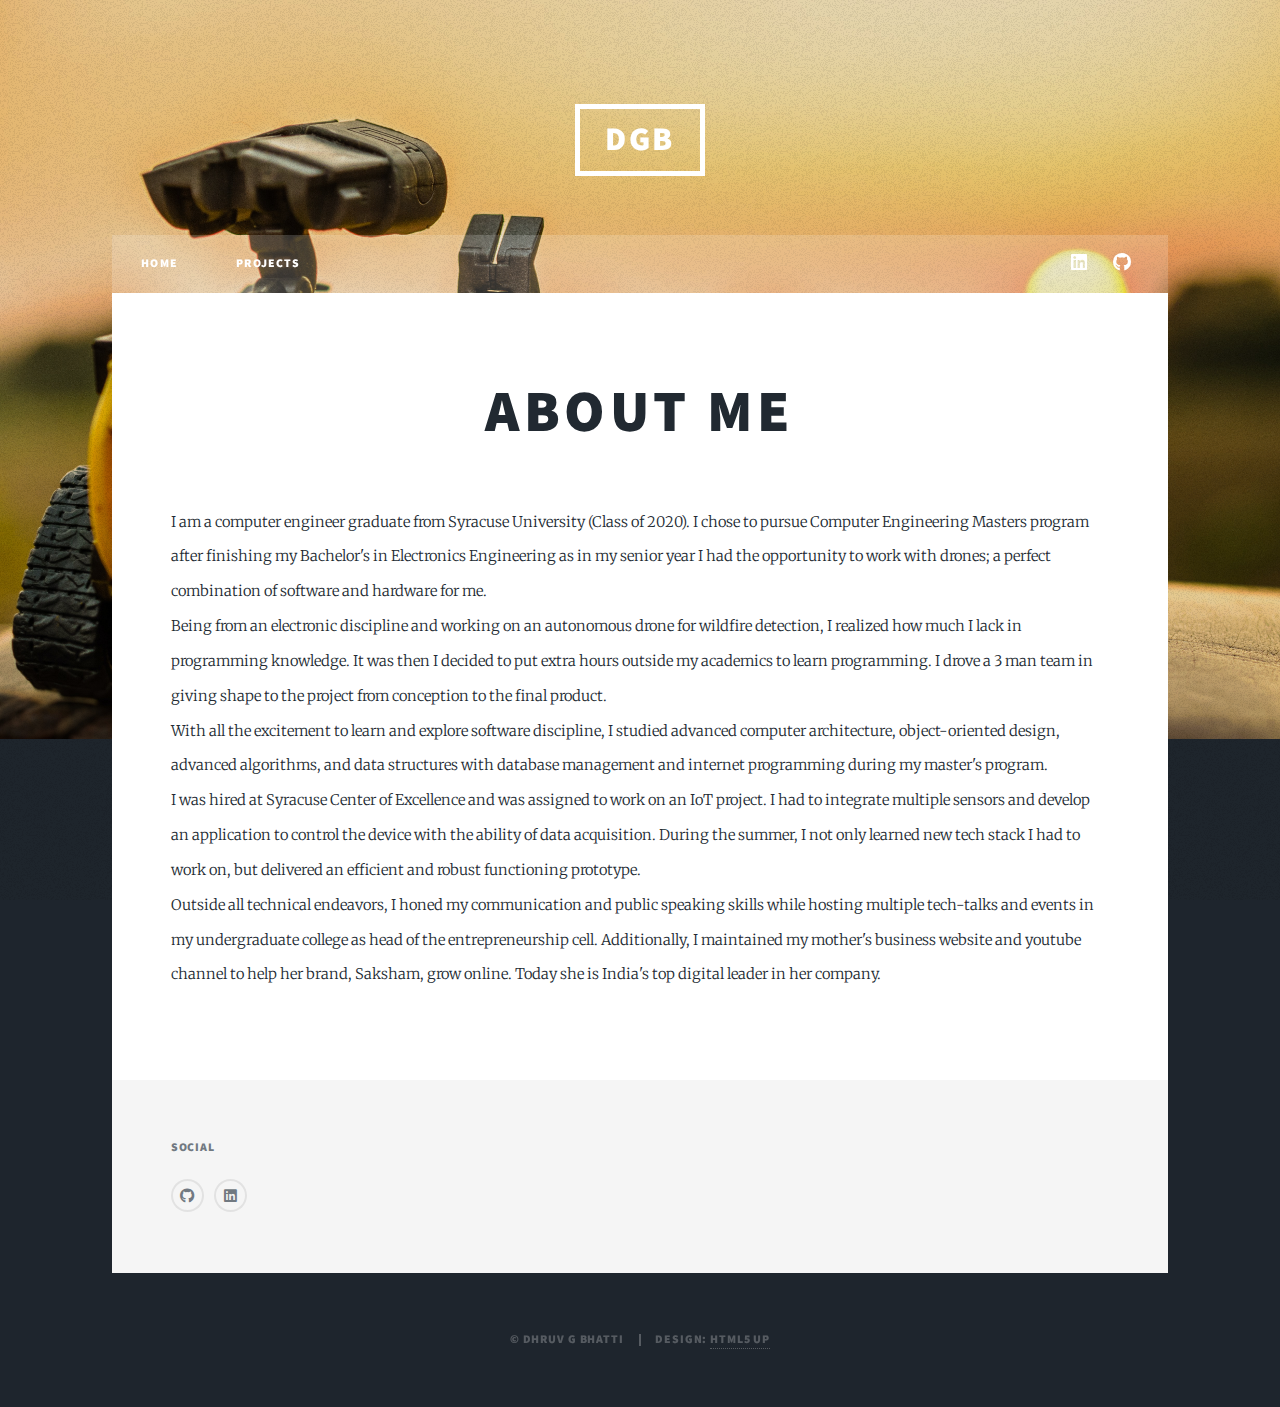
==== about_me.html @ 50d72f21 "about_me" ====
<!DOCTYPE HTML>
<!--
	Massively by HTML5 UP
	html5up.net | @ajlkn
    Free for personal and commercial use under the CCA 3.0 license (html5up.net/license)
    
    Thank you html5up.net | @ajlkn
    This has been modified for personal use by Dhruv G Bhatti

-->
<html>
	<head>
		<title>about me</title>
		<meta charset="utf-8" />
		<meta name="viewport" content="width=device-width, initial-scale=1, user-scalable=no" />
		<link rel="stylesheet" href="/assets/css/main.css" />
		<noscript><link rel="stylesheet" href="/assets/css/noscript.css" /></noscript>
	</head>
	<body class="is-preload">

		<!-- Wrapper -->
			<div id="wrapper">

				<!-- Header -->
					<header id="header">
						<a href="/index.html" class="logo">DGB</a>
					</header>

				<!-- Nav -->
					<nav id="nav">
						<ul class="links">
                            <li><a href="/index.html"> Home </a></li>
                            <li><a href="/projects.html"> Projects </a></li>
                        </ul>
						<ul class="icons">
                            <!-- 
							<li><a href="#" class="icon brands fa-twitter"><span class="label">Twitter</span></a></li>
							<li><a href="#" class="icon brands fa-facebook-f"><span class="label">Facebook</span></a></li>
                            <li><a href="#" class="icon brands fa-instagram"><span class="label">Instagram</span></a></li>
                            -->
                            <li><a href="https://www.linkedin.com/in/dhruvbhatti" class="icon brands fa-linkedin"><span class="label">Linkedin</span></a></li>
							<li><a href="https://github.com/bhatttidhruv" class="icon brands fa-github"><span class="label">GitHub</span></a></li>
						</ul>
					</nav>

				<!-- Main -->
					<div id="main">

						<!-- Post -->
							<section class="post">
								<header class="major">
									
									<h1>About Me</h1>
                
								</header>
								
								<p>I am a computer engineer graduate from Syracuse University (Class of 2020). I chose to pursue 
                                    Computer Engineering Masters program after finishing my Bachelor's in Electronics Engineering 
                                    as in my senior year I had the opportunity to work with drones; a perfect combination of software 
                                    and hardware for me.
                                    <br/>
                                    Being from an electronic discipline and working on an autonomous drone for wildfire detection, 
                                    I realized how much I lack in programming knowledge. It was then I decided to put extra hours 
                                    outside my academics to learn programming. I drove a 3 man team in giving shape to the project 
                                    from conception to the final product.
                                    <br/>
                                    With all the excitement to learn and explore software discipline, I studied advanced computer 
                                    architecture, object-oriented design, advanced algorithms, and data structures with database 
                                    management and internet programming during my master's program. 
                                    <br/>
                                    I was hired at Syracuse Center of Excellence and was assigned to work on an IoT project. I 
                                    had to integrate multiple sensors and develop an application to control the device with the 
                                    ability of data acquisition. During the summer, I not only learned new tech stack I had to work
                                     on, but delivered an efficient and robust functioning prototype.
                                    <br/>
                                    Outside all technical endeavors, I honed my communication and public speaking skills while hosting 
                                    multiple tech-talks and events in my undergraduate college as head of the entrepreneurship cell. 
                                    Additionally, I maintained my mother's business website and youtube channel to help her brand, 
                                    Saksham, grow online. Today she is India's top digital leader in her company.
									<!--
									<br/>
									
                                    <br/>
                                    Github link ==> <a href="https://github.com/bhatttidhruv/Source_Code_Publisher">
										<span>  Source Code Publisher</span></a>
									-->
								</p>
								<!--TO DO Collapable stages -->
							</section>
					</div>
            
                <footer id="footer">
                <section>
                    <h3>Social</h3>
                    <ul class="icons alt">
                        <li><a href="https://github.com/bhatttidhruv" class="icon brands alt fa-github"><span class="label">GitHub</span></a></li>
                        <li><a href="https://www.linkedin.com/in/dhruvbhatti" class="icon brands fa-linkedin"><span class="label">Linkedin</span></a></li>
                    </ul>
                </section>
            </footer>

				<!-- Copyright -->
					<div id="copyright">
                        <ul><li>&copy; Dhruv G Bhatti</li><li>Design: <a href="https://html5up.net">HTML5 UP</a></li></ul>
                        
					</div>

			</div>

		<!-- Scripts -->
			<script src="assets/js/jquery.min.js"></script>
			<script src="assets/js/jquery.scrollex.min.js"></script>
			<script src="assets/js/jquery.scrolly.min.js"></script>
			<script src="assets/js/browser.min.js"></script>
			<script src="assets/js/breakpoints.min.js"></script>
			<script src="assets/js/util.js"></script>
			<script src="assets/js/main.js"></script>

	</body>
</html>
---- assets/css/main.css ----
@import url(fontawesome-all.min.css);
@import url("https://fonts.googleapis.com/css?family=Merriweather:300,700,300italic,700italic|Source+Sans+Pro:900");

/*
	Massively by HTML5 UP
	html5up.net | @ajlkn
	Free for personal and commercial use under the CCA 3.0 license (html5up.net/license)
*/

html, body, div, span, applet, object,
iframe, h1, h2, h3, h4, h5, h6, p, blockquote,
pre, a, abbr, acronym, address, big, cite,
code, del, dfn, em, img, ins, kbd, q, s, samp,
small, strike, strong, sub, sup, tt, var, b,
u, i, center, dl, dt, dd, ol, ul, li, fieldset,
form, label, legend, table, caption, tbody,
tfoot, thead, tr, th, td, article, aside,
canvas, details, embed, figure, figcaption,
footer, header, hgroup, menu, nav, output, ruby,
section, summary, time, mark, audio, video {
	margin: 0;
	padding: 0;
	border: 0;
	font-size: 100%;
	font: inherit;
	vertical-align: baseline;}

article, aside, details, figcaption, figure,
footer, header, hgroup, menu, nav, section {
	display: block;}

body {
	line-height: 1;
}

ol, ul {
	list-style: none;
}

blockquote, q {
	quotes: none;
}

	blockquote:before, blockquote:after, q:before, q:after {
		content: '';
		content: none;
	}

table {
	border-collapse: collapse;
	border-spacing: 0;
}

body {
	-webkit-text-size-adjust: none;
}

mark {
	background-color: transparent;
	color: inherit;
}

input::-moz-focus-inner {
	border: 0;
	padding: 0;
}

input, select, textarea {
	-moz-appearance: none;
	-webkit-appearance: none;
	-ms-appearance: none;
	appearance: none;
}

/* Basic */

	@-ms-viewport {
		width: device-width;
	}

	body {
		-ms-overflow-style: scrollbar;
	}

	@media screen and (max-width: 480px) {

		html, body {
			min-width: 320px;
		}

	}

	html {
		box-sizing: border-box;
	}

	*, *:before, *:after {
		box-sizing: inherit;
	}

	body {
		background-color: #1e252d;
	}

		body.is-preload *, body.is-preload *:before, body.is-preload *:after {
			-moz-animation: none !important;
			-webkit-animation: none !important;
			-ms-animation: none !important;
			animation: none !important;
			-moz-transition: none !important;
			-webkit-transition: none !important;
			-ms-transition: none !important;
			transition: none !important;
		}

/* Type */

	html {
		font-size: 16pt;
	}

		@media screen and (max-width: 1680px) {

			html {
				font-size: 12pt;
			}

		}

		@media screen and (max-width: 1280px) {

			html {
				font-size: 11pt;
			}

		}

		@media screen and (max-width: 360px) {

			html {
				font-size: 10pt;
			}

		}

	body {
		color: #212931;
	}

	body, input, select, textarea {
		font-family: "Merriweather", Georgia, serif;
		font-weight: 300;
		font-size: 1rem;
		line-height: 2.375;
	}

	a {
		-moz-transition: color 0.2s ease-in-out, background-color 0.2s ease-in-out, border-color 0.2s ease-in-out, box-shadow 0.2s ease-in-out;
		-webkit-transition: color 0.2s ease-in-out, background-color 0.2s ease-in-out, border-color 0.2s ease-in-out, box-shadow 0.2s ease-in-out;
		-ms-transition: color 0.2s ease-in-out, background-color 0.2s ease-in-out, border-color 0.2s ease-in-out, box-shadow 0.2s ease-in-out;
		transition: color 0.2s ease-in-out, background-color 0.2s ease-in-out, border-color 0.2s ease-in-out, box-shadow 0.2s ease-in-out;
		border-bottom: dotted 1px;
		text-decoration: none;
	}

		a:hover {
			border-bottom-color: transparent;
		}

	strong, b {
		font-weight: 600;
	}

	em, i {
		font-style: italic;
	}

	p {
		text-align: left;
		margin: 0 0 2rem 0;
	}

	h1, h2, h3, h4, h5, h6 {
		font-family: "Source Sans Pro", Helvetica, sans-serif;
		font-weight: 900;
		line-height: 1.5;
		letter-spacing: 0.075em;
		text-transform: uppercase;
		margin: 0 0 1rem 0;
	}

		h1 a, h2 a, h3 a, h4 a, h5 a, h6 a {
			border-bottom: 0;
			color: inherit;
			text-decoration: none;
		}

	h1 {
		font-size: 4rem;
		line-height: 1.1;
		margin: 0 0 2rem 0;
	}

	h2 {
		font-size: 1.75rem;
		line-height: 1.3;
		margin: 0 0 1.5rem 0;
	}

	h3 {
		font-size: 1.25rem;
		margin: 0 0 1.5rem 0;
	}

	h4 {
		font-size: 1rem;
	}

	h5 {
		font-size: 0.9rem;
	}

	h6 {
		font-size: 0.8rem;
	}

	sub {
		font-size: 0.8rem;
		position: relative;
		top: 0.5rem;
	}

	sup {
		font-size: 0.8rem;
		position: relative;
		top: -0.5rem;
	}

	blockquote {
		border-left: solid 4px;
		font-style: italic;
		margin: 0 0 2rem 0;
		padding: 0.5rem 0 0.5rem 2rem;
	}

	code {
		border: solid 2px;
		font-family: "Courier New", monospace;
		font-size: 0.9rem;
		margin: 0 0.25rem;
		padding: 0.25rem 0.65rem;
	}

	pre {
		-webkit-overflow-scrolling: touch;
		font-family: "Courier New", monospace;
		font-size: 0.9rem;
		margin: 0 0 2rem 0;
	}

		pre code {
			display: block;
			line-height: 1.75;
			padding: 1rem 1.5rem;
			overflow-x: auto;
		}

	hr {
		border: 0;
		border-bottom: solid 2px;
		margin: 3rem 0;
	}

		hr.major {
			margin: 5rem 0;
		}

	.align-left {
		text-align: left;
	}

	.align-center {
		text-align: center;
	}

	.align-right {
		text-align: right;
	}

	input, select, textarea {
		color: #212931;
	}

	a {
		color: #212931;
		border-bottom-color: rgba(33, 41, 49, 0.5);
	}

		a:hover {
			border-bottom-color: transparent;
			color: #18bfef !important;
		}

	strong, b {
		color: #212931;
	}

	h1, h2, h3, h4, h5, h6 {
		color: #212931;
	}

	blockquote {
		border-left-color: #eeeeee;
	}

	code {
		background: rgba(220, 220, 220, 0.25);
		border-color: #eeeeee;
	}

	hr {
		border-bottom-color: #eeeeee;
	}

/* collapsible */

/* Style the button that is used to open and close the collapsible content */
.dgb_collapsible {
	background-color: #eee;
	color: #444;
	cursor: pointer;
	padding: 2px;
	margin-left: 0px;
	width: 100%;
	border: none;
	text-align: center;
	outline: none;
	font-size: 15px;
  }
  
  /* Add a background color to the button if it is clicked on (add the .active class with JS), and when you move the mouse over it (hover) */
  .active, .dgb_collapsible:hover {
	background-color: #ccc;
  }
  
  /* Style the collapsible content. Note: hidden by default */
  .dgb_content {
	padding: 0 18px;
	display: none;
	overflow: hidden;
	background-color: #f1f1f1;
  }

/* Row */

	.row {
		display: flex;
		flex-wrap: wrap;
		box-sizing: border-box;
		align-items: stretch;
	}

		.row > * {
			box-sizing: border-box;
		}

		.row.gtr-uniform > * > :last-child {
			margin-bottom: 0;
		}

		.row.aln-left {
			justify-content: flex-start;
		}

		.row.aln-center {
			justify-content: center;
		}

		.row.aln-right {
			justify-content: flex-end;
		}

		.row.aln-top {
			align-items: flex-start;
		}

		.row.aln-middle {
			align-items: center;
		}

		.row.aln-bottom {
			align-items: flex-end;
		}

		.row > .imp {
			order: -1;
		}

		.row > .col-1 {
			width: 8.33333%;
		}

		.row > .off-1 {
			margin-left: 8.33333%;
		}

		.row > .col-2 {
			width: 16.66667%;
		}

		.row > .off-2 {
			margin-left: 16.66667%;
		}

		.row > .col-3 {
			width: 25%;
		}

		.row > .off-3 {
			margin-left: 25%;
		}
		.row > .col-3_5 {
			width: 30%;
		}

		.row > .col-4 {
			width: 33.33333%;
		}

		.row > .off-4 {
			margin-left: 33.33333%;
		}

		.row > .col-5 {
			width: 41.66667%;
		}

		.row > .off-5 {
			margin-left: 41.66667%;
		}

		.row > .col-6 {
			width: 50%;
		}

		.row > .off-6 {
			margin-left: 50%;
		}

		.row > .col-7 {
			width: 58.33333%;
		}

		.row > .off-7 {
			margin-left: 58.33333%;
		}

		.row > .col-8 {
			width: 66.66667%;
		}

		.row > .off-8 {
			margin-left: 66.66667%;
		}

		.row > .col-9 {
			width: 75%;
		}

		.row > .off-9 {
			margin-left: 75%;
		}

		.row > .col-10 {
			width: 83.33333%;
		}

		.row > .off-10 {
			margin-left: 83.33333%;
		}

		.row > .col-11 {
			width: 91.66667%;
		}

		.row > .off-11 {
			margin-left: 91.66667%;
		}

		.row > .col-12 {
			width: 100%;
		}

		.row > .off-12 {
			margin-left: 100%;
		}

		.row.gtr-0 {
			margin-top: 0;
			margin-left: 0rem;
		}

			.row.gtr-0 > * {
				padding: 0 0 0 0rem;
			}

			.row.gtr-0.gtr-uniform {
				margin-top: 0rem;
			}

				.row.gtr-0.gtr-uniform > * {
					padding-top: 0rem;
				}

		.row.gtr-25 {
			margin-top: 0;
			margin-left: -0.375rem;
		}

			.row.gtr-25 > * {
				padding: 0 0 0 0.375rem;
			}

			.row.gtr-25.gtr-uniform {
				margin-top: -0.375rem;
			}

				.row.gtr-25.gtr-uniform > * {
					padding-top: 0.375rem;
				}

		.row.gtr-50 {
			margin-top: 0;
			margin-left: -0.75rem;
		}

			.row.gtr-50 > * {
				padding: 0 0 0 0.75rem;
			}

			.row.gtr-50.gtr-uniform {
				margin-top: -0.75rem;
			}

				.row.gtr-50.gtr-uniform > * {
					padding-top: 0.75rem;
				}

		.row {
			margin-top: 0;
			margin-left: -1.5rem;
		}

			.row > * {
				padding: 0 0 0 1.5rem;
			}

			.row.gtr-uniform {
				margin-top: -1.5rem;
			}

				.row.gtr-uniform > * {
					padding-top: 1.5rem;
				}

		.row.gtr-150 {
			margin-top: 0;
			margin-left: -2.25rem;
		}

			.row.gtr-150 > * {
				padding: 0 0 0 2.25rem;
			}

			.row.gtr-150.gtr-uniform {
				margin-top: -2.25rem;
			}

				.row.gtr-150.gtr-uniform > * {
					padding-top: 2.25rem;
				}

		.row.gtr-200 {
			margin-top: 0;
			margin-left: -3rem;
		}

			.row.gtr-200 > * {
				padding: 0 0 0 3rem;
			}

			.row.gtr-200.gtr-uniform {
				margin-top: -3rem;
			}

				.row.gtr-200.gtr-uniform > * {
					padding-top: 3rem;
				}

		@media screen and (max-width: 1680px) {

			.row {
				display: flex;
				flex-wrap: wrap;
				box-sizing: border-box;
				align-items: stretch;
			}

				.row > * {
					box-sizing: border-box;
				}

				.row.gtr-uniform > * > :last-child {
					margin-bottom: 0;
				}

				.row.aln-left {
					justify-content: flex-start;
				}

				.row.aln-center {
					justify-content: center;
				}

				.row.aln-right {
					justify-content: flex-end;
				}

				.row.aln-top {
					align-items: flex-start;
				}

				.row.aln-middle {
					align-items: center;
				}

				.row.aln-bottom {
					align-items: flex-end;
				}

				.row > .imp-xlarge {
					order: -1;
				}

				.row > .col-1-xlarge {
					width: 8.33333%;
				}

				.row > .off-1-xlarge {
					margin-left: 8.33333%;
				}

				.row > .col-2-xlarge {
					width: 16.66667%;
				}

				.row > .off-2-xlarge {
					margin-left: 16.66667%;
				}

				.row > .col-3-xlarge {
					width: 25%;
				}

				.row > .off-3-xlarge {
					margin-left: 25%;
				}

				.row > .col-4-xlarge {
					width: 33.33333%;
				}

				.row > .off-4-xlarge {
					margin-left: 33.33333%;
				}

				.row > .col-5-xlarge {
					width: 41.66667%;
				}

				.row > .off-5-xlarge {
					margin-left: 41.66667%;
				}

				.row > .col-6-xlarge {
					width: 50%;
				}

				.row > .off-6-xlarge {
					margin-left: 50%;
				}

				.row > .col-7-xlarge {
					width: 58.33333%;
				}

				.row > .off-7-xlarge {
					margin-left: 58.33333%;
				}

				.row > .col-8-xlarge {
					width: 66.66667%;
				}

				.row > .off-8-xlarge {
					margin-left: 66.66667%;
				}

				.row > .col-9-xlarge {
					width: 75%;
				}

				.row > .off-9-xlarge {
					margin-left: 75%;
				}

				.row > .col-10-xlarge {
					width: 83.33333%;
				}

				.row > .off-10-xlarge {
					margin-left: 83.33333%;
				}

				.row > .col-11-xlarge {
					width: 91.66667%;
				}

				.row > .off-11-xlarge {
					margin-left: 91.66667%;
				}

				.row > .col-12-xlarge {
					width: 100%;
				}

				.row > .off-12-xlarge {
					margin-left: 100%;
				}

				.row.gtr-0 {
					margin-top: 0;
					margin-left: 0rem;
				}

					.row.gtr-0 > * {
						padding: 0 0 0 0rem;
					}

					.row.gtr-0.gtr-uniform {
						margin-top: 0rem;
					}

						.row.gtr-0.gtr-uniform > * {
							padding-top: 0rem;
						}

				.row.gtr-25 {
					margin-top: 0;
					margin-left: -0.375rem;
				}

					.row.gtr-25 > * {
						padding: 0 0 0 0.375rem;
					}

					.row.gtr-25.gtr-uniform {
						margin-top: -0.375rem;
					}

						.row.gtr-25.gtr-uniform > * {
							padding-top: 0.375rem;
						}

				.row.gtr-50 {
					margin-top: 0;
					margin-left: -0.75rem;
				}

					.row.gtr-50 > * {
						padding: 0 0 0 0.75rem;
					}

					.row.gtr-50.gtr-uniform {
						margin-top: -0.75rem;
					}

						.row.gtr-50.gtr-uniform > * {
							padding-top: 0.75rem;
						}

				.row {
					margin-top: 0;
					margin-left: -1.5rem;
				}

					.row > * {
						padding: 0 0 0 1.5rem;
					}

					.row.gtr-uniform {
						margin-top: -1.5rem;
					}

						.row.gtr-uniform > * {
							padding-top: 1.5rem;
						}

				.row.gtr-150 {
					margin-top: 0;
					margin-left: -2.25rem;
				}

					.row.gtr-150 > * {
						padding: 0 0 0 2.25rem;
					}

					.row.gtr-150.gtr-uniform {
						margin-top: -2.25rem;
					}

						.row.gtr-150.gtr-uniform > * {
							padding-top: 2.25rem;
						}

				.row.gtr-200 {
					margin-top: 0;
					margin-left: -3rem;
				}

					.row.gtr-200 > * {
						padding: 0 0 0 3rem;
					}

					.row.gtr-200.gtr-uniform {
						margin-top: -3rem;
					}

						.row.gtr-200.gtr-uniform > * {
							padding-top: 3rem;
						}

		}

		@media screen and (max-width: 1280px) {

			.row {
				display: flex;
				flex-wrap: wrap;
				box-sizing: border-box;
				align-items: stretch;
			}

				.row > * {
					box-sizing: border-box;
				}

				.row.gtr-uniform > * > :last-child {
					margin-bottom: 0;
				}

				.row.aln-left {
					justify-content: flex-start;
				}

				.row.aln-center {
					justify-content: center;
				}

				.row.aln-right {
					justify-content: flex-end;
				}

				.row.aln-top {
					align-items: flex-start;
				}

				.row.aln-middle {
					align-items: center;
				}

				.row.aln-bottom {
					align-items: flex-end;
				}

				.row > .imp-large {
					order: -1;
				}

				.row > .col-1-large {
					width: 8.33333%;
				}

				.row > .off-1-large {
					margin-left: 8.33333%;
				}

				.row > .col-2-large {
					width: 16.66667%;
				}

				.row > .off-2-large {
					margin-left: 16.66667%;
				}

				.row > .col-3-large {
					width: 25%;
				}

				.row > .off-3-large {
					margin-left: 25%;
				}

				.row > .col-4-large {
					width: 33.33333%;
				}

				.row > .off-4-large {
					margin-left: 33.33333%;
				}

				.row > .col-5-large {
					width: 41.66667%;
				}

				.row > .off-5-large {
					margin-left: 41.66667%;
				}

				.row > .col-6-large {
					width: 50%;
				}

				.row > .off-6-large {
					margin-left: 50%;
				}

				.row > .col-7-large {
					width: 58.33333%;
				}

				.row > .off-7-large {
					margin-left: 58.33333%;
				}

				.row > .col-8-large {
					width: 66.66667%;
				}

				.row > .off-8-large {
					margin-left: 66.66667%;
				}

				.row > .col-9-large {
					width: 75%;
				}

				.row > .off-9-large {
					margin-left: 75%;
				}

				.row > .col-10-large {
					width: 83.33333%;
				}

				.row > .off-10-large {
					margin-left: 83.33333%;
				}

				.row > .col-11-large {
					width: 91.66667%;
				}

				.row > .off-11-large {
					margin-left: 91.66667%;
				}

				.row > .col-12-large {
					width: 100%;
				}

				.row > .off-12-large {
					margin-left: 100%;
				}

				.row.gtr-0 {
					margin-top: 0;
					margin-left: 0rem;
				}

					.row.gtr-0 > * {
						padding: 0 0 0 0rem;
					}

					.row.gtr-0.gtr-uniform {
						margin-top: 0rem;
					}

						.row.gtr-0.gtr-uniform > * {
							padding-top: 0rem;
						}

				.row.gtr-25 {
					margin-top: 0;
					margin-left: -0.375rem;
				}

					.row.gtr-25 > * {
						padding: 0 0 0 0.375rem;
					}

					.row.gtr-25.gtr-uniform {
						margin-top: -0.375rem;
					}

						.row.gtr-25.gtr-uniform > * {
							padding-top: 0.375rem;
						}

				.row.gtr-50 {
					margin-top: 0;
					margin-left: -0.75rem;
				}

					.row.gtr-50 > * {
						padding: 0 0 0 0.75rem;
					}

					.row.gtr-50.gtr-uniform {
						margin-top: -0.75rem;
					}

						.row.gtr-50.gtr-uniform > * {
							padding-top: 0.75rem;
						}

				.row {
					margin-top: 0;
					margin-left: -1.5rem;
				}

					.row > * {
						padding: 0 0 0 1.5rem;
					}

					.row.gtr-uniform {
						margin-top: -1.5rem;
					}

						.row.gtr-uniform > * {
							padding-top: 1.5rem;
						}

				.row.gtr-150 {
					margin-top: 0;
					margin-left: -2.25rem;
				}

					.row.gtr-150 > * {
						padding: 0 0 0 2.25rem;
					}

					.row.gtr-150.gtr-uniform {
						margin-top: -2.25rem;
					}

						.row.gtr-150.gtr-uniform > * {
							padding-top: 2.25rem;
						}

				.row.gtr-200 {
					margin-top: 0;
					margin-left: -3rem;
				}

					.row.gtr-200 > * {
						padding: 0 0 0 3rem;
					}

					.row.gtr-200.gtr-uniform {
						margin-top: -3rem;
					}

						.row.gtr-200.gtr-uniform > * {
							padding-top: 3rem;
						}

		}

		@media screen and (max-width: 980px) {

			.row {
				display: flex;
				flex-wrap: wrap;
				box-sizing: border-box;
				align-items: stretch;
			}

				.row > * {
					box-sizing: border-box;
				}

				.row.gtr-uniform > * > :last-child {
					margin-bottom: 0;
				}

				.row.aln-left {
					justify-content: flex-start;
				}

				.row.aln-center {
					justify-content: center;
				}

				.row.aln-right {
					justify-content: flex-end;
				}

				.row.aln-top {
					align-items: flex-start;
				}

				.row.aln-middle {
					align-items: center;
				}

				.row.aln-bottom {
					align-items: flex-end;
				}

				.row > .imp-medium {
					order: -1;
				}

				.row > .col-1-medium {
					width: 8.33333%;
				}

				.row > .off-1-medium {
					margin-left: 8.33333%;
				}

				.row > .col-2-medium {
					width: 16.66667%;
				}

				.row > .off-2-medium {
					margin-left: 16.66667%;
				}

				.row > .col-3-medium {
					width: 25%;
				}

				.row > .off-3-medium {
					margin-left: 25%;
				}

				.row > .col-4-medium {
					width: 33.33333%;
				}

				.row > .off-4-medium {
					margin-left: 33.33333%;
				}

				.row > .col-5-medium {
					width: 41.66667%;
				}

				.row > .off-5-medium {
					margin-left: 41.66667%;
				}

				.row > .col-6-medium {
					width: 50%;
				}

				.row > .off-6-medium {
					margin-left: 50%;
				}

				.row > .col-7-medium {
					width: 58.33333%;
				}

				.row > .off-7-medium {
					margin-left: 58.33333%;
				}

				.row > .col-8-medium {
					width: 66.66667%;
				}

				.row > .off-8-medium {
					margin-left: 66.66667%;
				}

				.row > .col-9-medium {
					width: 75%;
				}

				.row > .off-9-medium {
					margin-left: 75%;
				}

				.row > .col-10-medium {
					width: 83.33333%;
				}

				.row > .off-10-medium {
					margin-left: 83.33333%;
				}

				.row > .col-11-medium {
					width: 91.66667%;
				}

				.row > .off-11-medium {
					margin-left: 91.66667%;
				}

				.row > .col-12-medium {
					width: 100%;
				}

				.row > .off-12-medium {
					margin-left: 100%;
				}

				.row.gtr-0 {
					margin-top: 0;
					margin-left: 0rem;
				}

					.row.gtr-0 > * {
						padding: 0 0 0 0rem;
					}

					.row.gtr-0.gtr-uniform {
						margin-top: 0rem;
					}

						.row.gtr-0.gtr-uniform > * {
							padding-top: 0rem;
						}

				.row.gtr-25 {
					margin-top: 0;
					margin-left: -0.375rem;
				}

					.row.gtr-25 > * {
						padding: 0 0 0 0.375rem;
					}

					.row.gtr-25.gtr-uniform {
						margin-top: -0.375rem;
					}

						.row.gtr-25.gtr-uniform > * {
							padding-top: 0.375rem;
						}

				.row.gtr-50 {
					margin-top: 0;
					margin-left: -0.75rem;
				}

					.row.gtr-50 > * {
						padding: 0 0 0 0.75rem;
					}

					.row.gtr-50.gtr-uniform {
						margin-top: -0.75rem;
					}

						.row.gtr-50.gtr-uniform > * {
							padding-top: 0.75rem;
						}

				.row {
					margin-top: 0;
					margin-left: -1.5rem;
				}

					.row > * {
						padding: 0 0 0 1.5rem;
					}

					.row.gtr-uniform {
						margin-top: -1.5rem;
					}

						.row.gtr-uniform > * {
							padding-top: 1.5rem;
						}

				.row.gtr-150 {
					margin-top: 0;
					margin-left: -2.25rem;
				}

					.row.gtr-150 > * {
						padding: 0 0 0 2.25rem;
					}

					.row.gtr-150.gtr-uniform {
						margin-top: -2.25rem;
					}

						.row.gtr-150.gtr-uniform > * {
							padding-top: 2.25rem;
						}

				.row.gtr-200 {
					margin-top: 0;
					margin-left: -3rem;
				}

					.row.gtr-200 > * {
						padding: 0 0 0 3rem;
					}

					.row.gtr-200.gtr-uniform {
						margin-top: -3rem;
					}

						.row.gtr-200.gtr-uniform > * {
							padding-top: 3rem;
						}

		}

		@media screen and (max-width: 736px) {

			.row {
				display: flex;
				flex-wrap: wrap;
				box-sizing: border-box;
				align-items: stretch;
			}

				.row > * {
					box-sizing: border-box;
				}

				.row.gtr-uniform > * > :last-child {
					margin-bottom: 0;
				}

				.row.aln-left {
					justify-content: flex-start;
				}

				.row.aln-center {
					justify-content: center;
				}

				.row.aln-right {
					justify-content: flex-end;
				}

				.row.aln-top {
					align-items: flex-start;
				}

				.row.aln-middle {
					align-items: center;
				}

				.row.aln-bottom {
					align-items: flex-end;
				}

				.row > .imp-small {
					order: -1;
				}

				.row > .col-1-small {
					width: 8.33333%;
				}

				.row > .off-1-small {
					margin-left: 8.33333%;
				}

				.row > .col-2-small {
					width: 16.66667%;
				}

				.row > .off-2-small {
					margin-left: 16.66667%;
				}

				.row > .col-3-small {
					width: 25%;
				}

				.row > .off-3-small {
					margin-left: 25%;
				}

				.row > .col-4-small {
					width: 33.33333%;
				}

				.row > .off-4-small {
					margin-left: 33.33333%;
				}

				.row > .col-5-small {
					width: 41.66667%;
				}

				.row > .off-5-small {
					margin-left: 41.66667%;
				}

				.row > .col-6-small {
					width: 50%;
				}

				.row > .off-6-small {
					margin-left: 50%;
				}

				.row > .col-7-small {
					width: 58.33333%;
				}

				.row > .off-7-small {
					margin-left: 58.33333%;
				}

				.row > .col-8-small {
					width: 66.66667%;
				}

				.row > .off-8-small {
					margin-left: 66.66667%;
				}

				.row > .col-9-small {
					width: 75%;
				}

				.row > .off-9-small {
					margin-left: 75%;
				}

				.row > .col-10-small {
					width: 83.33333%;
				}

				.row > .off-10-small {
					margin-left: 83.33333%;
				}

				.row > .col-11-small {
					width: 91.66667%;
				}

				.row > .off-11-small {
					margin-left: 91.66667%;
				}

				.row > .col-12-small {
					width: 100%;
				}

				.row > .off-12-small {
					margin-left: 100%;
				}

				.row.gtr-0 {
					margin-top: 0;
					margin-left: 0rem;
				}

					.row.gtr-0 > * {
						padding: 0 0 0 0rem;
					}

					.row.gtr-0.gtr-uniform {
						margin-top: 0rem;
					}

						.row.gtr-0.gtr-uniform > * {
							padding-top: 0rem;
						}

				.row.gtr-25 {
					margin-top: 0;
					margin-left: -0.375rem;
				}

					.row.gtr-25 > * {
						padding: 0 0 0 0.375rem;
					}

					.row.gtr-25.gtr-uniform {
						margin-top: -0.375rem;
					}

						.row.gtr-25.gtr-uniform > * {
							padding-top: 0.375rem;
						}

				.row.gtr-50 {
					margin-top: 0;
					margin-left: -0.75rem;
				}

					.row.gtr-50 > * {
						padding: 0 0 0 0.75rem;
					}

					.row.gtr-50.gtr-uniform {
						margin-top: -0.75rem;
					}

						.row.gtr-50.gtr-uniform > * {
							padding-top: 0.75rem;
						}

				.row {
					margin-top: 0;
					margin-left: -1.5rem;
				}

					.row > * {
						padding: 0 0 0 1.5rem;
					}

					.row.gtr-uniform {
						margin-top: -1.5rem;
					}

						.row.gtr-uniform > * {
							padding-top: 1.5rem;
						}

				.row.gtr-150 {
					margin-top: 0;
					margin-left: -2.25rem;
				}

					.row.gtr-150 > * {
						padding: 0 0 0 2.25rem;
					}

					.row.gtr-150.gtr-uniform {
						margin-top: -2.25rem;
					}

						.row.gtr-150.gtr-uniform > * {
							padding-top: 2.25rem;
						}

				.row.gtr-200 {
					margin-top: 0;
					margin-left: -3rem;
				}

					.row.gtr-200 > * {
						padding: 0 0 0 3rem;
					}

					.row.gtr-200.gtr-uniform {
						margin-top: -3rem;
					}

						.row.gtr-200.gtr-uniform > * {
							padding-top: 3rem;
						}

		}

		@media screen and (max-width: 480px) {

			.row {
				display: flex;
				flex-wrap: wrap;
				box-sizing: border-box;
				align-items: stretch;
			}

				.row > * {
					box-sizing: border-box;
				}

				.row.gtr-uniform > * > :last-child {
					margin-bottom: 0;
				}

				.row.aln-left {
					justify-content: flex-start;
				}

				.row.aln-center {
					justify-content: center;
				}

				.row.aln-right {
					justify-content: flex-end;
				}

				.row.aln-top {
					align-items: flex-start;
				}

				.row.aln-middle {
					align-items: center;
				}

				.row.aln-bottom {
					align-items: flex-end;
				}

				.row > .imp-xsmall {
					order: -1;
				}

				.row > .col-1-xsmall {
					width: 8.33333%;
				}

				.row > .off-1-xsmall {
					margin-left: 8.33333%;
				}

				.row > .col-2-xsmall {
					width: 16.66667%;
				}

				.row > .off-2-xsmall {
					margin-left: 16.66667%;
				}

				.row > .col-3-xsmall {
					width: 25%;
				}

				.row > .off-3-xsmall {
					margin-left: 25%;
				}

				.row > .col-4-xsmall {
					width: 33.33333%;
				}

				.row > .off-4-xsmall {
					margin-left: 33.33333%;
				}

				.row > .col-5-xsmall {
					width: 41.66667%;
				}

				.row > .off-5-xsmall {
					margin-left: 41.66667%;
				}

				.row > .col-6-xsmall {
					width: 50%;
				}

				.row > .off-6-xsmall {
					margin-left: 50%;
				}

				.row > .col-7-xsmall {
					width: 58.33333%;
				}

				.row > .off-7-xsmall {
					margin-left: 58.33333%;
				}

				.row > .col-8-xsmall {
					width: 66.66667%;
				}

				.row > .off-8-xsmall {
					margin-left: 66.66667%;
				}

				.row > .col-9-xsmall {
					width: 75%;
				}

				.row > .off-9-xsmall {
					margin-left: 75%;
				}

				.row > .col-10-xsmall {
					width: 83.33333%;
				}

				.row > .off-10-xsmall {
					margin-left: 83.33333%;
				}

				.row > .col-11-xsmall {
					width: 91.66667%;
				}

				.row > .off-11-xsmall {
					margin-left: 91.66667%;
				}

				.row > .col-12-xsmall {
					width: 100%;
				}

				.row > .off-12-xsmall {
					margin-left: 100%;
				}

				.row.gtr-0 {
					margin-top: 0;
					margin-left: 0rem;
				}

					.row.gtr-0 > * {
						padding: 0 0 0 0rem;
					}

					.row.gtr-0.gtr-uniform {
						margin-top: 0rem;
					}

						.row.gtr-0.gtr-uniform > * {
							padding-top: 0rem;
						}

				.row.gtr-25 {
					margin-top: 0;
					margin-left: -0.375rem;
				}

					.row.gtr-25 > * {
						padding: 0 0 0 0.375rem;
					}

					.row.gtr-25.gtr-uniform {
						margin-top: -0.375rem;
					}

						.row.gtr-25.gtr-uniform > * {
							padding-top: 0.375rem;
						}

				.row.gtr-50 {
					margin-top: 0;
					margin-left: -0.75rem;
				}

					.row.gtr-50 > * {
						padding: 0 0 0 0.75rem;
					}

					.row.gtr-50.gtr-uniform {
						margin-top: -0.75rem;
					}

						.row.gtr-50.gtr-uniform > * {
							padding-top: 0.75rem;
						}

				.row {
					margin-top: 0;
					margin-left: -1.5rem;
				}

					.row > * {
						padding: 0 0 0 1.5rem;
					}

					.row.gtr-uniform {
						margin-top: -1.5rem;
					}

						.row.gtr-uniform > * {
							padding-top: 1.5rem;
						}

				.row.gtr-150 {
					margin-top: 0;
					margin-left: -2.25rem;
				}

					.row.gtr-150 > * {
						padding: 0 0 0 2.25rem;
					}

					.row.gtr-150.gtr-uniform {
						margin-top: -2.25rem;
					}

						.row.gtr-150.gtr-uniform > * {
							padding-top: 2.25rem;
						}

				.row.gtr-200 {
					margin-top: 0;
					margin-left: -3rem;
				}

					.row.gtr-200 > * {
						padding: 0 0 0 3rem;
					}

					.row.gtr-200.gtr-uniform {
						margin-top: -3rem;
					}

						.row.gtr-200.gtr-uniform > * {
							padding-top: 3rem;
						}

		}

		@media screen and (max-width: 360px) {

			.row {
				display: flex;
				flex-wrap: wrap;
				box-sizing: border-box;
				align-items: stretch;
			}

				.row > * {
					box-sizing: border-box;
				}

				.row.gtr-uniform > * > :last-child {
					margin-bottom: 0;
				}

				.row.aln-left {
					justify-content: flex-start;
				}

				.row.aln-center {
					justify-content: center;
				}

				.row.aln-right {
					justify-content: flex-end;
				}

				.row.aln-top {
					align-items: flex-start;
				}

				.row.aln-middle {
					align-items: center;
				}

				.row.aln-bottom {
					align-items: flex-end;
				}

				.row > .imp-xxsmall {
					order: -1;
				}

				.row > .col-1-xxsmall {
					width: 8.33333%;
				}

				.row > .off-1-xxsmall {
					margin-left: 8.33333%;
				}

				.row > .col-2-xxsmall {
					width: 16.66667%;
				}

				.row > .off-2-xxsmall {
					margin-left: 16.66667%;
				}

				.row > .col-3-xxsmall {
					width: 25%;
				}

				.row > .off-3-xxsmall {
					margin-left: 25%;
				}

				.row > .col-4-xxsmall {
					width: 33.33333%;
				}

				.row > .off-4-xxsmall {
					margin-left: 33.33333%;
				}

				.row > .col-5-xxsmall {
					width: 41.66667%;
				}

				.row > .off-5-xxsmall {
					margin-left: 41.66667%;
				}

				.row > .col-6-xxsmall {
					width: 50%;
				}

				.row > .off-6-xxsmall {
					margin-left: 50%;
				}

				.row > .col-7-xxsmall {
					width: 58.33333%;
				}

				.row > .off-7-xxsmall {
					margin-left: 58.33333%;
				}

				.row > .col-8-xxsmall {
					width: 66.66667%;
				}

				.row > .off-8-xxsmall {
					margin-left: 66.66667%;
				}

				.row > .col-9-xxsmall {
					width: 75%;
				}

				.row > .off-9-xxsmall {
					margin-left: 75%;
				}

				.row > .col-10-xxsmall {
					width: 83.33333%;
				}

				.row > .off-10-xxsmall {
					margin-left: 83.33333%;
				}

				.row > .col-11-xxsmall {
					width: 91.66667%;
				}

				.row > .off-11-xxsmall {
					margin-left: 91.66667%;
				}

				.row > .col-12-xxsmall {
					width: 100%;
				}

				.row > .off-12-xxsmall {
					margin-left: 100%;
				}

				.row.gtr-0 {
					margin-top: 0;
					margin-left: 0rem;
				}

					.row.gtr-0 > * {
						padding: 0 0 0 0rem;
					}

					.row.gtr-0.gtr-uniform {
						margin-top: 0rem;
					}

						.row.gtr-0.gtr-uniform > * {
							padding-top: 0rem;
						}

				.row.gtr-25 {
					margin-top: 0;
					margin-left: -0.375rem;
				}

					.row.gtr-25 > * {
						padding: 0 0 0 0.375rem;
					}

					.row.gtr-25.gtr-uniform {
						margin-top: -0.375rem;
					}

						.row.gtr-25.gtr-uniform > * {
							padding-top: 0.375rem;
						}

				.row.gtr-50 {
					margin-top: 0;
					margin-left: -0.75rem;
				}

					.row.gtr-50 > * {
						padding: 0 0 0 0.75rem;
					}

					.row.gtr-50.gtr-uniform {
						margin-top: -0.75rem;
					}

						.row.gtr-50.gtr-uniform > * {
							padding-top: 0.75rem;
						}

				.row {
					margin-top: 0;
					margin-left: -1.5rem;
				}

					.row > * {
						padding: 0 0 0 1.5rem;
					}

					.row.gtr-uniform {
						margin-top: -1.5rem;
					}

						.row.gtr-uniform > * {
							padding-top: 1.5rem;
						}

				.row.gtr-150 {
					margin-top: 0;
					margin-left: -2.25rem;
				}

					.row.gtr-150 > * {
						padding: 0 0 0 2.25rem;
					}

					.row.gtr-150.gtr-uniform {
						margin-top: -2.25rem;
					}

						.row.gtr-150.gtr-uniform > * {
							padding-top: 2.25rem;
						}

				.row.gtr-200 {
					margin-top: 0;
					margin-left: -3rem;
				}

					.row.gtr-200 > * {
						padding: 0 0 0 3rem;
					}

					.row.gtr-200.gtr-uniform {
						margin-top: -3rem;
					}

						.row.gtr-200.gtr-uniform > * {
							padding-top: 3rem;
						}

		}

/* Box */

	.box {
		border: solid 2px;
		margin-bottom: 2rem;
		padding: 1.5rem;
	}

		.box > :last-child,
		.box > :last-child > :last-child,
		.box > :last-child > :last-child > :last-child {
			margin-bottom: 0;
		}

		.box.alt {
			border: 0;
			border-radius: 0;
			padding: 0;
		}

	.box {
		border-color: #eeeeee;
	}

/* Button */

	input[type="submit"],
	input[type="reset"],
	input[type="button"],
	button,
	.button {
		-moz-appearance: none;
		-webkit-appearance: none;
		-ms-appearance: none;
		appearance: none;
		-moz-transition: background-color 0.2s ease-in-out, box-shadow 0.2s ease-in-out, color 0.2s ease-in-out;
		-webkit-transition: background-color 0.2s ease-in-out, box-shadow 0.2s ease-in-out, color 0.2s ease-in-out;
		-ms-transition: background-color 0.2s ease-in-out, box-shadow 0.2s ease-in-out, color 0.2s ease-in-out;
		transition: background-color 0.2s ease-in-out, box-shadow 0.2s ease-in-out, color 0.2s ease-in-out;
		border: 0;
		border-radius: 0;
		cursor: pointer;
		display: inline-block;
		font-family: "Source Sans Pro", Helvetica, sans-serif;
		font-size: 0.8rem;
		font-weight: 900;
		letter-spacing: 0.075em;
		height: 3rem;
		line-height: 3rem;
		padding: 0 2rem;
		text-align: center;
		text-decoration: none;
		text-transform: uppercase;
		white-space: nowrap;
	}

		input[type="submit"].icon:before,
		input[type="reset"].icon:before,
		input[type="button"].icon:before,
		button.icon:before,
		.button.icon:before {
			margin-right: 0.5rem;
		}

		input[type="submit"].icon.solo,
		input[type="reset"].icon.solo,
		input[type="button"].icon.solo,
		button.icon.solo,
		.button.icon.solo {
			position: relative;
			width: 4rem;
			height: 4rem;
			line-height: 4rem;
			border-radius: 4rem;
			text-indent: 4rem;
			overflow: hidden;
			padding: 0;
			white-space: nowrap;
		}

			input[type="submit"].icon.solo:before,
			input[type="reset"].icon.solo:before,
			input[type="button"].icon.solo:before,
			button.icon.solo:before,
			.button.icon.solo:before {
				position: absolute;
				display: block;
				top: 0;
				left: 0;
				width: inherit;
				height: inherit;
				line-height: inherit;
				font-size: 1.25rem;
				margin-right: 0;
				text-align: center;
				text-indent: 0;
			}

		input[type="submit"].fit,
		input[type="reset"].fit,
		input[type="button"].fit,
		button.fit,
		.button.fit {
			width: 100%;
		}

		input[type="submit"].small,
		input[type="reset"].small,
		input[type="button"].small,
		button.small,
		.button.small {
			font-size: 0.7rem;
			height: 2.5rem;
			line-height: 2.5rem;
			padding: 0 1.5rem;
		}

		input[type="submit"].large,
		input[type="reset"].large,
		input[type="button"].large,
		button.large,
		.button.large {
			font-size: 0.9rem;
			height: 3.5rem;
			line-height: 3.5rem;
			padding: 0 2.75rem;
		}

		@media screen and (max-width: 980px) {

			input[type="submit"],
			input[type="reset"],
			input[type="button"],
			button,
			.button {
				font-size: 0.9rem;
				height: 3.25rem;
				line-height: 3.25rem;
			}

				input[type="submit"].large,
				input[type="reset"].large,
				input[type="button"].large,
				button.large,
				.button.large {
					font-size: 1rem;
					height: 3.75rem;
					line-height: 3.75rem;
				}

		}

		input[type="submit"].disabled, input[type="submit"]:disabled,
		input[type="reset"].disabled,
		input[type="reset"]:disabled,
		input[type="button"].disabled,
		input[type="button"]:disabled,
		button.disabled,
		button:disabled,
		.button.disabled,
		.button:disabled {
			pointer-events: none;
			opacity: 0.25;
		}

	input[type="submit"],
	input[type="reset"],
	input[type="button"],
	button,
	.button {
		background-color: transparent;
		box-shadow: inset 0 0 0 2px #212931;
		color: #212931 !important;
	}

		input[type="submit"]:hover,
		input[type="reset"]:hover,
		input[type="button"]:hover,
		button:hover,
		.button:hover {
			box-shadow: inset 0 0 0 2px #18bfef;
			color: #18bfef !important;
		}

		input[type="submit"].primary,
		input[type="reset"].primary,
		input[type="button"].primary,
		button.primary,
		.button.primary {
			background-color: #212931;
			box-shadow: none;
			color: #ffffff !important;
		}

			input[type="submit"].primary:hover,
			input[type="reset"].primary:hover,
			input[type="button"].primary:hover,
			button.primary:hover,
			.button.primary:hover {
				background-color: #18bfef;
			}

/* Form */

	form {
		margin: 0 0 2rem 0;
	}

		form > :last-child {
			margin-bottom: 0;
		}

		form > .fields {
			display: -moz-flex;
			display: -webkit-flex;
			display: -ms-flex;
			display: flex;
			-moz-flex-wrap: wrap;
			-webkit-flex-wrap: wrap;
			-ms-flex-wrap: wrap;
			flex-wrap: wrap;
			width: calc(100% + 3rem);
			margin: -1.5rem 0 2rem -1.5rem;
		}

			form > .fields > .field {
				-moz-flex-grow: 0;
				-webkit-flex-grow: 0;
				-ms-flex-grow: 0;
				flex-grow: 0;
				-moz-flex-shrink: 0;
				-webkit-flex-shrink: 0;
				-ms-flex-shrink: 0;
				flex-shrink: 0;
				padding: 1.5rem 0 0 1.5rem;
				width: calc(100% - 1.5rem);
			}

				form > .fields > .field.half {
					width: calc(50% - 0.75rem);
				}

				form > .fields > .field.third {
					width: calc(100%/3 - 0.5rem);
				}

				form > .fields > .field.quarter {
					width: calc(25% - 0.375rem);
				}

		@media screen and (max-width: 480px) {

			form > .fields {
				width: calc(100% + 3rem);
				margin: -1.5rem 0 2rem -1.5rem;
			}

				form > .fields > .field {
					padding: 1.5rem 0 0 1.5rem;
					width: calc(100% - 1.5rem);
				}

					form > .fields > .field.half {
						width: calc(100% - 1.5rem);
					}

					form > .fields > .field.third {
						width: calc(100% - 1.5rem);
					}

					form > .fields > .field.quarter {
						width: calc(100% - 1.5rem);
					}

		}

	label {
		display: block;
		font-family: "Source Sans Pro", Helvetica, sans-serif;
		font-weight: 900;
		line-height: 1.5;
		letter-spacing: 0.075em;
		font-size: 0.8rem;
		text-transform: uppercase;
		margin: 0 0 0.75rem 0;
	}

		@media screen and (max-width: 980px) {

			label {
				font-size: 0.9rem;
			}

		}

	input[type="text"],
	input[type="password"],
	input[type="email"],
	select,
	textarea {
		-moz-appearance: none;
		-webkit-appearance: none;
		-ms-appearance: none;
		appearance: none;
		background: transparent;
		border-radius: 0;
		border: solid 2px;
		color: inherit;
		display: block;
		outline: 0;
		padding: 0 1rem;
		text-decoration: none;
		width: 100%;
	}

		input[type="text"]:invalid,
		input[type="password"]:invalid,
		input[type="email"]:invalid,
		select:invalid,
		textarea:invalid {
			box-shadow: none;
		}

	select {
		background-size: 1.25rem;
		background-repeat: no-repeat;
		background-position: calc(100% - 1rem) center;
		height: 3rem;
		padding-right: 3rem;
		text-overflow: ellipsis;
	}

		select:focus::-ms-value {
			background-color: transparent;
		}

		select::-ms-expand {
			display: none;
		}

	input[type="text"],
	input[type="password"],
	input[type="email"],
	select {
		height: 3rem;
	}

	textarea {
		padding: 0.75rem 1rem;
	}

	input[type="checkbox"],
	input[type="radio"] {
		-moz-appearance: none;
		-webkit-appearance: none;
		-ms-appearance: none;
		appearance: none;
		display: block;
		float: left;
		margin-right: -2rem;
		opacity: 0;
		width: 1rem;
		z-index: -1;
	}

		input[type="checkbox"] + label,
		input[type="radio"] + label {
			text-decoration: none;
			cursor: pointer;
			display: inline-block;
			font-size: 1rem;
			letter-spacing: 0;
			font-family: "Merriweather", Georgia, serif;
			text-transform: none;
			font-weight: 300;
			padding-left: 2.8rem;
			padding-right: 1rem;
			position: relative;
		}

			input[type="checkbox"] + label:before,
			input[type="radio"] + label:before {
				-moz-osx-font-smoothing: grayscale;
				-webkit-font-smoothing: antialiased;
				display: inline-block;
				font-style: normal;
				font-variant: normal;
				text-rendering: auto;
				line-height: 1;
				text-transform: none !important;
				font-family: 'Font Awesome 5 Free';
				font-weight: 900;
			}

			input[type="checkbox"] + label:before,
			input[type="radio"] + label:before {
				border-radius: 0;
				border: solid 2px;
				content: '';
				display: inline-block;
				font-size: 0.8rem;
				height: 1.8rem;
				left: 0;
				line-height: 1.65rem;
				position: absolute;
				text-align: center;
				top: -0.125rem;
				width: 1.8rem;
			}

		input[type="checkbox"]:checked + label:before,
		input[type="radio"]:checked + label:before {
			content: '\f00c';
		}

	input[type="checkbox"] + label:before {
		border-radius: 0;
	}

	input[type="radio"] + label:before {
		border-radius: 100%;
	}

	::-webkit-input-placeholder {
		opacity: 1.0;
	}

	:-moz-placeholder {
		opacity: 1.0;
	}

	::-moz-placeholder {
		opacity: 1.0;
	}

	:-ms-input-placeholder {
		opacity: 1.0;
	}

	label {
		color: #212931;
	}

	input[type="text"],
	input[type="password"],
	input[type="email"],
	select,
	textarea {
		border-color: #eeeeee;
	}

		input[type="text"]:focus,
		input[type="password"]:focus,
		input[type="email"]:focus,
		select:focus,
		textarea:focus {
			border-color: #18bfef;
		}

	select {
		background-image: url("data:image/svg+xml;charset=utf8,%3Csvg xmlns='http://www.w3.org/2000/svg' width='40' height='40' preserveAspectRatio='none' viewBox='0 0 40 40'%3E%3Cpath d='M9.4,12.3l10.4,10.4l10.4-10.4c0.2-0.2,0.5-0.4,0.9-0.4c0.3,0,0.6,0.1,0.9,0.4l3.3,3.3c0.2,0.2,0.4,0.5,0.4,0.9 c0,0.4-0.1,0.6-0.4,0.9L20.7,31.9c-0.2,0.2-0.5,0.4-0.9,0.4c-0.3,0-0.6-0.1-0.9-0.4L4.3,17.3c-0.2-0.2-0.4-0.5-0.4-0.9 c0-0.4,0.1-0.6,0.4-0.9l3.3-3.3c0.2-0.2,0.5-0.4,0.9-0.4S9.1,12.1,9.4,12.3z' fill='%23eeeeee' /%3E%3C/svg%3E");
	}

		select option {
			background-color: #ffffff;
			color: #212931;
		}

	.select-wrapper:before {
		color: #eeeeee;
	}

	input[type="checkbox"] + label,
	input[type="radio"] + label {
		color: #212931;
	}

		input[type="checkbox"] + label:before,
		input[type="radio"] + label:before {
			border-color: #eeeeee;
		}

	input[type="checkbox"]:checked + label:before,
	input[type="radio"]:checked + label:before {
		background-color: #212931;
		border-color: #212931;
		color: #ffffff;
	}

	input[type="checkbox"]:focus + label:before,
	input[type="radio"]:focus + label:before {
		border-color: #18bfef;
	}

	::-webkit-input-placeholder {
		color: #909498 !important;
	}

	:-moz-placeholder {
		color: #909498 !important;
	}

	::-moz-placeholder {
		color: #909498 !important;
	}

	:-ms-input-placeholder {
		color: #909498 !important;
	}

	.formerize-placeholder {
		color: #909498 !important;
	}

/* Icon */

	.icon {
		text-decoration: none;
		border-bottom: none;
		position: relative;
	}

		.icon:before {
			-moz-osx-font-smoothing: grayscale;
			-webkit-font-smoothing: antialiased;
			display: inline-block;
			font-style: normal;
			font-variant: normal;
			text-rendering: auto;
			line-height: 1;
			text-transform: none !important;
			font-family: 'Font Awesome 5 Free';
			font-weight: 400;
		}

		.icon > .label {
			display: none;
		}

		.icon:before {
			line-height: inherit;
		}

		.icon.solid:before {
			font-weight: 900;
		}

		.icon.brands:before {
			font-family: 'Font Awesome 5 Brands';
		}

/* Image */

	.image {
		border: 0;
		display: inline-block;
		position: relative;
	}

		.image img {
			display: block;
		}

		.image.left, .image.right {
			max-width: 40%;
		}

			.image.left img, .image.right img {
				width: 100%;
			}

		.image.left {
			float: left;
			margin: 0 2rem 2rem 0;
			top: 0.75rem;
		}

		.image.right {
			float: right;
			margin: 0 0 2rem 2rem;
			top: 0.75rem;
		}

		.image.fit {
			display: block;
			margin: 2.5rem 0;
			width: 100%;
		}

			.image.fit:first-child {
				margin-top: 0;
			}

			.image.fit img {
				width: 100%;
			}

		.image.main {
			display: block;
			margin: 4rem 0;
			width: 100%;
		}

			.image.main:first-child {
				margin-top: 0;
			}

			.image.main img {
				width: 100%;
			}

		@media screen and (max-width: 736px) {

			.image.fit {
				margin: 2rem 0;
			}

			.image.main {
				margin: 2rem 0;
			}

		}

	a.image {
		overflow: hidden;
	}

		a.image img {
			-moz-transition: -moz-transform 0.2s ease-out;
			-webkit-transition: -webkit-transform 0.2s ease-out;
			-ms-transition: -ms-transform 0.2s ease-out;
			transition: transform 0.2s ease-out;
		}

		a.image:hover img {
			-moz-transform: scale(1.05);
			-webkit-transform: scale(1.05);
			-ms-transform: scale(1.05);
			transform: scale(1.05);
		}

/* Actions */

	ul.actions {
		display: -moz-flex;
		display: -webkit-flex;
		display: -ms-flex;
		display: flex;
		cursor: default;
		list-style: none;
		margin-left: -1rem;
		padding-left: 0;
	}

		ul.actions li {
			padding: 0 0 0 1rem;
			vertical-align: middle;
		}

		ul.actions.special {
			-moz-justify-content: center;
			-webkit-justify-content: center;
			-ms-justify-content: center;
			justify-content: center;
			width: 100%;
			margin-left: 0;
		}

			ul.actions.special li:first-child {
				padding-left: 0;
			}

		ul.actions.stacked {
			-moz-flex-direction: column;
			-webkit-flex-direction: column;
			-ms-flex-direction: column;
			flex-direction: column;
			margin-left: 0;
		}

			ul.actions.stacked li {
				padding: 1.3rem 0 0 0;
			}

				ul.actions.stacked li:first-child {
					padding-top: 0;
				}

		ul.actions.fit {
			width: calc(100% + 1rem);
		}

			ul.actions.fit li {
				-moz-flex-grow: 1;
				-webkit-flex-grow: 1;
				-ms-flex-grow: 1;
				flex-grow: 1;
				-moz-flex-shrink: 1;
				-webkit-flex-shrink: 1;
				-ms-flex-shrink: 1;
				flex-shrink: 1;
				width: 100%;
			}

				ul.actions.fit li > * {
					width: 100%;
				}

			ul.actions.fit.stacked {
				width: 100%;
			}

		@media screen and (max-width: 480px) {

			ul.actions:not(.fixed) {
				-moz-flex-direction: column;
				-webkit-flex-direction: column;
				-ms-flex-direction: column;
				flex-direction: column;
				margin-left: 0;
				width: 100% !important;
			}

				ul.actions:not(.fixed) li {
					-moz-flex-grow: 1;
					-webkit-flex-grow: 1;
					-ms-flex-grow: 1;
					flex-grow: 1;
					-moz-flex-shrink: 1;
					-webkit-flex-shrink: 1;
					-ms-flex-shrink: 1;
					flex-shrink: 1;
					padding: 1rem 0 0 0;
					text-align: center;
					width: 100%;
				}

					ul.actions:not(.fixed) li > * {
						width: 100%;
					}

					ul.actions:not(.fixed) li:first-child {
						padding-top: 0;
					}

					ul.actions:not(.fixed) li input[type="submit"],
					ul.actions:not(.fixed) li input[type="reset"],
					ul.actions:not(.fixed) li input[type="button"],
					ul.actions:not(.fixed) li button,
					ul.actions:not(.fixed) li .button {
						width: 100%;
					}

						ul.actions:not(.fixed) li input[type="submit"].icon:before,
						ul.actions:not(.fixed) li input[type="reset"].icon:before,
						ul.actions:not(.fixed) li input[type="button"].icon:before,
						ul.actions:not(.fixed) li button.icon:before,
						ul.actions:not(.fixed) li .button.icon:before {
							margin-left: -0.5rem;
						}

		}

/* Icons */

	ul.icons {
		cursor: default;
		list-style: none;
		padding-left: 0;
	}

		ul.icons li {
			display: inline-block;
			padding: 0 0.5rem 0 0;
			vertical-align: middle;
		}

			ul.icons li:last-child {
				padding-right: 0;
			}

			ul.icons li .icon:before {
				width: 2.25rem;
				height: 2.25rem;
				line-height: 2.25rem;
				display: inline-block;
				text-align: center;
				border-radius: 100%;
				font-size: 1.25rem;
			}

		ul.icons.alt li .icon:before {
			-moz-transition: color 0.2s ease-in-out, background-color 0.2s ease-in-out, border-color 0.2s ease-in-out, box-shadow 0.2s ease-in-out;
			-webkit-transition: color 0.2s ease-in-out, background-color 0.2s ease-in-out, border-color 0.2s ease-in-out, box-shadow 0.2s ease-in-out;
			-ms-transition: color 0.2s ease-in-out, background-color 0.2s ease-in-out, border-color 0.2s ease-in-out, box-shadow 0.2s ease-in-out;
			transition: color 0.2s ease-in-out, background-color 0.2s ease-in-out, border-color 0.2s ease-in-out, box-shadow 0.2s ease-in-out;
			font-size: 1rem;
		}

/* List */

	ol {
		list-style: decimal;
		margin: 0 0 2rem 0;
		padding-left: 1.25rem;
	}

		ol li {
			padding-left: 0.25rem;
		}

	ul {
		list-style: disc;
		margin: 0 0 2rem 0;
		padding-left: 1rem;
	}

		ul li {
			padding-left: 0.5rem;
		}

		ul.divided {
			list-style: none;
			padding-left: 0;
		}

			ul.divided li {
				border-top: solid 1px;
				padding: 0.5rem 0;
			}

				ul.divided li:first-child {
					border-top: 0;
					padding-top: 0;
				}

	dl {
		margin: 0 0 2rem 0;
	}

		dl dt {
			display: block;
			font-weight: 600;
			margin: 0 0 1rem 0;
		}

		dl dd {
			margin-left: 2rem;
		}

	ul.divided li {
		border-top-color: #eeeeee;
	}

	ul.icons li a.icon:hover:before {
		color: #18bfef;
	}

	ul.icons.alt li .icon:before {
		box-shadow: inset 0 0 0 2px #eeeeee;
	}

	ul.icons.alt li a.icon:hover:before {
		box-shadow: inset 0 0 0 2px #18bfef;
	}

/* Section/Article */

	section.special, article.special {
		text-align: center;
	}

	header {
		cursor: default;
	}

		header > .date {
			display: block;
			font-size: 0.8rem;
			height: 1;
			margin: 0 0 1rem 0;
			position: relative;
		}

		header > p {
			font-style: italic;
		}

		header > h1 + p {
			font-size: 1.1rem;
			margin-top: -0.5rem;
			line-height: 2;
		}

		header > h2 + p {
			font-size: 1rem;
			margin-top: -0.75rem;
		}

		header > h3 + p {
			font-size: 0.9rem;
			margin-top: -0.75rem;
		}

		header > h4 + p {
			font-size: 0.8rem;
			margin-top: -0.75rem;
		}

		header.major {
			margin: 0 0 4rem 0;
			text-align: center;
		}

			header.major > :last-child {
				margin-bottom: 0;
			}

			header.major > p {
				margin-top: 0;
				text-align: center;
			}

			header.major > .date {
				font-size: 1rem;
				margin: 0 0 4rem 0;
			}

				header.major > .date:before, header.major > .date:after {
					content: '';
					display: block;
					position: absolute;
					top: 50%;
					width: calc(50% - 6rem);
					border-top: solid 2px;
				}

				header.major > .date:before {
					left: 0;
				}

				header.major > .date:after {
					right: 0;
				}

		@media screen and (max-width: 980px) {

			header br {
				display: none;
			}

		}

		@media screen and (max-width: 736px) {

			header.major {
				margin: 0 0 2rem 0;
			}

		}

	header.major .date:before, header.major .date:after {
		border-top-color: #eeeeee;
	}

/* Table */

	.table-wrapper {
		-webkit-overflow-scrolling: touch;
		overflow-x: auto;
	}

	table {
		margin: 0 0 2rem 0;
		width: 100%;
	}

		table tbody tr {
			border: solid 1px;
			border-left: 0;
			border-right: 0;
		}

		table td {
			padding: 0.75rem 0.75rem;
		}

		table th {
			font-family: "Source Sans Pro", Helvetica, sans-serif;
			font-size: 0.8rem;
			font-weight: 900;
			letter-spacing: 0.075em;
			line-height: 1.5;
			padding: 0 0.75rem 0.75rem 0.75rem;
			text-align: left;
			text-transform: uppercase;
		}

			@media screen and (max-width: 980px) {

				table th {
					font-size: 0.9rem;
				}

			}

		table thead {
			border-bottom: solid 2px;
		}

		table tfoot {
			border-top: solid 2px;
		}

		table.alt {
			border-collapse: separate;
		}

			table.alt tbody tr td {
				border: solid 1px;
				border-left-width: 0;
				border-top-width: 0;
			}

				table.alt tbody tr td:first-child {
					border-left-width: 1px;
				}

			table.alt tbody tr:first-child td {
				border-top-width: 1px;
			}

			table.alt thead {
				border-bottom: 0;
			}

			table.alt tfoot {
				border-top: 0;
			}

	table tbody tr {
		border-color: #eeeeee;
	}

		table tbody tr:nth-child(2n + 1) {
			background-color: rgba(220, 220, 220, 0.25);
		}

	table th {
		color: #212931;
	}

	table thead {
		border-bottom-color: #eeeeee;
	}

	table tfoot {
		border-top-color: #eeeeee;
	}

	table.alt tbody tr td {
		border-color: #eeeeee;
	}

/* Pagination */

	.pagination {
		display: -moz-inline-flex;
		display: -webkit-inline-flex;
		display: -ms-inline-flex;
		display: inline-flex;
		-moz-user-select: none;
		-webkit-user-select: none;
		-ms-user-select: none;
		user-select: none;
		cursor: default;
		list-style: none;
		margin: 0 0 2rem 2px;
		padding: 0;
	}

		.pagination a, .pagination span {
			-moz-transition: background-color 0.2s ease-in-out, border-color 0.2s ease-in-out, box-shadow 0.2s ease-in-out, color 0.2s ease-in-out;
			-webkit-transition: background-color 0.2s ease-in-out, border-color 0.2s ease-in-out, box-shadow 0.2s ease-in-out, color 0.2s ease-in-out;
			-ms-transition: background-color 0.2s ease-in-out, border-color 0.2s ease-in-out, box-shadow 0.2s ease-in-out, color 0.2s ease-in-out;
			transition: background-color 0.2s ease-in-out, border-color 0.2s ease-in-out, box-shadow 0.2s ease-in-out, color 0.2s ease-in-out;
			border: solid 2px;
			display: inline-block;
			font-family: "Source Sans Pro", Helvetica, sans-serif;
			font-size: 0.8rem;
			font-weight: 900;
			height: 3rem;
			letter-spacing: 0.075em;
			line-height: calc(3rem - 4px);
			margin-left: -2px;
			min-width: 3rem;
			position: relative;
			text-align: center;
			text-decoration: none;
			text-transform: uppercase;
		}

		.pagination .next, .pagination .previous {
			text-decoration: none;
			padding: 0 1.75rem;
		}

			.pagination .next:before, .pagination .previous:before {
				-moz-osx-font-smoothing: grayscale;
				-webkit-font-smoothing: antialiased;
				display: inline-block;
				font-style: normal;
				font-variant: normal;
				text-rendering: auto;
				line-height: 1;
				text-transform: none !important;
				font-family: 'Font Awesome 5 Free';
				font-weight: 900;
			}

			.pagination .next:before, .pagination .previous:before {
				display: inline-block;
				color: inherit !important;
				line-height: inherit;
			}

		.pagination .previous:before {
			content: '\f104';
			margin-right: 0.9375em;
		}

		.pagination .next:before {
			content: '\f105';
			float: right;
			margin-left: 0.9375em;
		}

		@media screen and (max-width: 980px) {

			.pagination a, .pagination span {
				font-size: 0.9rem;
			}

		}

		@media screen and (max-width: 480px) {

			.pagination .page, .pagination .extra {
				display: none;
			}

		}

	.pagination a, .pagination span {
		border-color: #eeeeee;
	}

	.pagination a {
		color: #212931 !important;
	}

		.pagination a:hover {
			color: #18bfef !important;
			border-color: #18bfef;
			z-index: 1;
		}

			.pagination a:hover + a,
			.pagination a:hover + span {
				border-left-color: #18bfef;
			}

		.pagination a.active {
			background-color: #eeeeee;
		}

	.pagination span {
		color: #eeeeee;
	}

/* Wrapper */

	#wrapper {
		-moz-transition: opacity 0.5s ease;
		-webkit-transition: opacity 0.5s ease;
		-ms-transition: opacity 0.5s ease;
		transition: opacity 0.5s ease;
		position: relative;
		z-index: 1;
		overflow: hidden;
	}

		#wrapper > .bg {
			position: absolute;
			top: 0;
			left: 0;
			width: 100%;
			height: 100%;
			background-color: #212931;
			background-image: url("../../images/overlay.png"), linear-gradient(0deg, rgba(0, 0, 0, 0.1), rgba(0, 0, 0, 0.1)), url("../../images/bg.jpg");
			background-size: auto,								auto,														100% auto;
			background-position: center,								center,														top center;
			background-repeat: repeat,								no-repeat,													no-repeat;
			background-attachment: scroll,								scroll,														scroll;
			z-index: -1;
		}

			#wrapper > .bg.fixed {
				position: fixed;
				width: 100vw;
				height: 100vh;
			}

		#wrapper.fade-in:before {
			pointer-events: none;
			-moz-transition: opacity 1s ease-in-out;
			-webkit-transition: opacity 1s ease-in-out;
			-ms-transition: opacity 1s ease-in-out;
			transition: opacity 1s ease-in-out;
			-moz-transition-delay: 0.75s;
			-webkit-transition-delay: 0.75s;
			-ms-transition-delay: 0.75s;
			transition-delay: 0.75s;
			background: #1e252d;
			content: '';
			display: block;
			height: 100%;
			left: 0;
			opacity: 0;
			position: fixed;
			top: 0;
			width: 100%;
		}

		body.is-preload #wrapper.fade-in:before {
			opacity: 1;
		}

		@media screen and (orientation: portrait) {

			#wrapper > .bg {
				background-size: auto,								auto,														auto 175%;
			}

		}

/* Intro */

	#intro-Plus{
		display: flex;
		flex-direction: row;
	}

	#intro {
		color: #ffffff;
		padding: 8rem 4rem 6rem 4rem ;
		-moz-align-items: center;
		-webkit-align-items: center;
		-ms-align-items: center;
		align-items: center;
		display: -moz-flex;
		display: -webkit-flex;
		display: -ms-flex;
		display: flex;
		-moz-flex-direction: column;
		-webkit-flex-direction: column;
		-ms-flex-direction: column;
		flex-direction: column;
		-moz-justify-content: -moz-flex-end;
		-webkit-justify-content: -webkit-flex-end;
		-ms-justify-content: -ms-flex-end;
		justify-content: flex-end;
		-moz-transition: opacity 1s ease, -moz-transform 1s ease;
		-webkit-transition: opacity 1s ease, -webkit-transform 1s ease;
		-ms-transition: opacity 1s ease, -ms-transform 1s ease;
		transition: opacity 1s ease, transform 1s ease;
		position: relative;
		cursor: default;
		text-align: center;
		z-index: 1;
		min-height: 100vh;
	}

		#intro input, #intro select, #intro textarea {
			color: #ffffff;
		}

		#intro a {
			color: #ffffff;
			border-bottom-color: rgba(255, 255, 255, 0.5);
		}

			#intro a:hover {
				border-bottom-color: transparent;
				color: #18bfef !important;
			}

		#intro strong, #intro b {
			color: #ffffff;
		}

		#intro h1, #intro h2, #intro h3, #intro h4, #intro h5, #intro h6 {
			color: #ffffff;
		}

		#intro blockquote {
			border-left-color: #ffffff;
		}

		#intro code {
			background: rgba(255, 255, 255, 0.075);
			border-color: #ffffff;
		}

		#intro hr {
			border-bottom-color: #ffffff;
		}

		#intro input[type="submit"],
		#intro input[type="reset"],
		#intro input[type="button"],
		#intro button,
		#intro .button {
			background-color: transparent;
			box-shadow: inset 0 0 0 2px #ffffff;
			color: #ffffff !important;
		}

			#intro input[type="submit"]:hover,
			#intro input[type="reset"]:hover,
			#intro input[type="button"]:hover,
			#intro button:hover,
			#intro .button:hover {
				box-shadow: inset 0 0 0 2px #18bfef;
				color: #18bfef !important;
			}

			#intro input[type="submit"].primary,
			#intro input[type="reset"].primary,
			#intro input[type="button"].primary,
			#intro button.primary,
			#intro .button.primary {
				background-color: #ffffff;
				box-shadow: none;
				color: #1e252d !important;
			}

				#intro input[type="submit"].primary:hover,
				#intro input[type="reset"].primary:hover,
				#intro input[type="button"].primary:hover,
				#intro button.primary:hover,
				#intro .button.primary:hover {
					background-color: #18bfef;
				}

		#intro h1 {
			font-size: 5rem;
			line-height: 1;
		}

		#intro p {
			font-size: 1.25rem;
			font-style: italic;
			margin-top: -0.25rem;
			text-align: center;
		}

		#intro + #header {
			margin-top: -20rem;
		}

			#intro + #header .logo {
				-moz-transform: translateY(2rem);
				-webkit-transform: translateY(2rem);
				-ms-transform: translateY(2rem);
				transform: translateY(2rem);
				opacity: 0;
				visibility: hidden;
			}

		#intro.hidden {
			pointer-events: none;
			-moz-transform: translateY(2rem);
			-webkit-transform: translateY(2rem);
			-ms-transform: translateY(2rem);
			transform: translateY(2rem);
			-moz-transition: opacity 0.5s ease, -moz-transform 0.5s ease, visibility 0.5s;
			-webkit-transition: opacity 0.5s ease, -webkit-transform 0.5s ease, visibility 0.5s;
			-ms-transition: opacity 0.5s ease, -ms-transform 0.5s ease, visibility 0.5s;
			transition: opacity 0.5s ease, transform 0.5s ease, visibility 0.5s;
			opacity: 0;
			visibility: hidden;
		}

			#intro.hidden + #header .logo {
				-moz-transform: translateY(0);
				-webkit-transform: translateY(0);
				-ms-transform: translateY(0);
				transform: translateY(0);
				opacity: 1;
				visibility: visible;
			}

		body.is-preload #intro {
			-moz-transform: translateY(2rem);
			-webkit-transform: translateY(2rem);
			-ms-transform: translateY(2rem);
			transform: translateY(2rem);
			opacity: 0;
		}

			body.is-preload #intro:not(.hidden) + #header + #nav {
				-moz-transform: translateY(4rem);
				-webkit-transform: translateY(4rem);
				-ms-transform: translateY(4rem);
				transform: translateY(4rem);
				opacity: 0;
			}

		@media screen and (max-width: 980px) {

			#intro {
				padding: 4rem 4rem 2rem 4rem ;
				min-height: 90vh;
			}

				#intro p br {
					display: none;
				}

				#intro + #header {
					margin-top: -14rem;
				}

		}

		@media screen and (max-width: 736px) {

			#intro {
				padding: 3rem 2rem 1rem 2rem ;
				min-height: 80vh;
			}

				#intro h1 {
					font-size: 3.25rem;
					line-height: 1.1;
					margin-bottom: 1rem;
				}

				#intro p {
					font-size: 1rem;
					margin-top: 0rem;
				}

				#intro .actions {
					display: none;
				}

		}

/* Header */

	#header {
		color: #ffffff;
		-moz-align-items: center;
		-webkit-align-items: center;
		-ms-align-items: center;
		align-items: center;
		display: -moz-flex;
		display: -webkit-flex;
		display: -ms-flex;
		display: flex;
		-moz-flex-direction: column;
		-webkit-flex-direction: column;
		-ms-flex-direction: column;
		flex-direction: column;
		-moz-justify-content: -moz-flex-end;
		-webkit-justify-content: -webkit-flex-end;
		-ms-justify-content: -ms-flex-end;
		justify-content: flex-end;
		pointer-events: none;
		-moz-user-select: none;
		-webkit-user-select: none;
		-ms-user-select: none;
		user-select: none;
		height: 20rem;
		padding-bottom: 8rem;
		position: relative;
		text-align: center;
		z-index: 2;
	}

		#header input, #header select, #header textarea {
			color: #ffffff;
		}

		#header a {
			color: #ffffff;
			border-bottom-color: rgba(255, 255, 255, 0.5);
		}

			#header a:hover {
				border-bottom-color: transparent;
				color: #18bfef !important;
			}

		#header strong, #header b {
			color: #ffffff;
		}

		#header h1, #header h2, #header h3, #header h4, #header h5, #header h6 {
			color: #ffffff;
		}

		#header blockquote {
			border-left-color: #ffffff;
		}

		#header code {
			background: rgba(255, 255, 255, 0.075);
			border-color: #ffffff;
		}

		#header hr {
			border-bottom-color: #ffffff;
		}

		#header .logo {
			-moz-transition: border-color 0.2s ease-in-out, color 0.2s ease-in-out, opacity 0.5s ease, -moz-transform 0.5s ease, visibility 0.5s;
			-webkit-transition: border-color 0.2s ease-in-out, color 0.2s ease-in-out, opacity 0.5s ease, -webkit-transform 0.5s ease, visibility 0.5s;
			-ms-transition: border-color 0.2s ease-in-out, color 0.2s ease-in-out, opacity 0.5s ease, -ms-transform 0.5s ease, visibility 0.5s;
			transition: border-color 0.2s ease-in-out, color 0.2s ease-in-out, opacity 0.5s ease, transform 0.5s ease, visibility 0.5s;
			pointer-events: auto;
			border-style: solid;
			border-color: #ffffff;
			border-width: 5px !important;
			font-family: "Source Sans Pro", Helvetica, sans-serif;
			font-size: 2.25rem;
			font-weight: 900;
			letter-spacing: 0.075em;
			line-height: 1;
			padding: 1rem 1.75rem;
			text-transform: uppercase;
			visibility: visible;
		}

			#header .logo:hover {
				border-color: #18bfef !important;
				color: #18bfef !important;
			}

		@media screen and (max-width: 980px) {

			#header {
				height: 14rem;
				padding-bottom: 4rem;
			}

		}

		@media screen and (max-width: 736px) {

			#header {
				padding-bottom: 3rem;
			}

				#header .logo {
					font-size: 1.75rem;
					border-width: 3px !important;
				}

		}

/* Nav */

	#nav {
		color: #ffffff;
		display: -moz-flex;
		display: -webkit-flex;
		display: -ms-flex;
		display: flex;
		-moz-transition: -moz-transform 1s ease, opacity 1s ease;
		-webkit-transition: -webkit-transform 1s ease, opacity 1s ease;
		-ms-transition: -ms-transform 1s ease, opacity 1s ease;
		transition: transform 1s ease, opacity 1s ease;
		background: rgba(255, 255, 255, 0.175);
		height: 4rem;
		line-height: 4rem;
		margin: -4rem auto 0 auto;
		overflow: hidden;
		padding: 0 2rem 0 0;
		position: relative;
		width: calc(100% - 4rem);
		max-width: 72rem;
		z-index: 2;
	}

		#nav ul.divided li {
			border-top-color: #ffffff;
		}

		#nav ul.icons li a.icon:hover:before {
			color: #18bfef;
		}

		#nav ul.icons.alt li .icon:before {
			box-shadow: inset 0 0 0 2px #ffffff;
		}

		#nav ul.icons.alt li a.icon:hover:before {
			box-shadow: inset 0 0 0 2px #18bfef;
		}

		#nav input, #nav select, #nav textarea {
			color: #ffffff;
		}

		#nav a {
			color: #ffffff;
			border-bottom-color: rgba(255, 255, 255, 0.5);
		}

			#nav a:hover {
				border-bottom-color: transparent;
				color: #18bfef !important;
			}

		#nav strong, #nav b {
			color: #ffffff;
		}

		#nav h1, #nav h2, #nav h3, #nav h4, #nav h5, #nav h6 {
			color: #ffffff;
		}

		#nav blockquote {
			border-left-color: #ffffff;
		}

		#nav code {
			background: rgba(255, 255, 255, 0.075);
			border-color: #ffffff;
		}

		#nav hr {
			border-bottom-color: #ffffff;
		}

		#nav ul.links {
			display: -moz-flex;
			display: -webkit-flex;
			display: -ms-flex;
			display: flex;
			-moz-flex-grow: 1;
			-webkit-flex-grow: 1;
			-ms-flex-grow: 1;
			flex-grow: 1;
			-moz-flex-shrink: 1;
			-webkit-flex-shrink: 1;
			-ms-flex-shrink: 1;
			flex-shrink: 1;
			font-family: "Source Sans Pro", Helvetica, sans-serif;
			font-weight: 900;
			letter-spacing: 0.075em;
			list-style: none;
			margin-bottom: 0;
			padding-left: 0;
			text-transform: uppercase;
		}

			#nav ul.links li {
				display: block;
				padding-left: 0;
			}

				#nav ul.links li a {
					-moz-transition: background-color 0.2s ease-in-out, color 0.2s ease-in-out;
					-webkit-transition: background-color 0.2s ease-in-out, color 0.2s ease-in-out;
					-ms-transition: background-color 0.2s ease-in-out, color 0.2s ease-in-out;
					transition: background-color 0.2s ease-in-out, color 0.2s ease-in-out;
					display: block;
					font-size: 0.8rem;
					outline: none;
					padding: 0 2rem;
				}

					#nav ul.links li a:hover {
						color: inherit !important;
						background-color: rgba(255, 255, 255, 0.1);
					}

				#nav ul.links li.active {
					background-color: #ffffff;
				}

					#nav ul.links li.active a {
						color: #1e252d;
					}

						#nav ul.links li.active a:hover {
							color: #18bfef !important;
						}

		#nav ul.icons {
			-moz-flex-grow: 0;
			-webkit-flex-grow: 0;
			-ms-flex-grow: 0;
			flex-grow: 0;
			-moz-flex-shrink: 0;
			-webkit-flex-shrink: 0;
			-ms-flex-shrink: 0;
			flex-shrink: 0;
			margin-bottom: 0;
		}

		@media screen and (max-width: 980px) {

			#nav {
				display: none;
			}

		}
/* Main */

	#main {
		background-color: #ffffff;
		position: relative;
		margin: 0 auto;
		width: calc(100% - 4rem);
		max-width: 72rem;
		z-index: 2;
	}

		#main > * {
			padding: 4rem 4rem 2rem 4rem ;
			border-top: solid 2px #eeeeee;
			margin: 0;
		}

			#main > *:first-child {
				border-top: 0;
			}

		#main > footer {
			text-align: center;
		}

		#main > .post {
			padding: 8rem 8rem 6rem 8rem ;
		}

			#main > .post header.major > .date {
				margin-top: -2rem;
			}

			#main > .post header.major > h1, #main > .post header.major h2 {
				font-size: 4rem;
				line-height: 1.1;
				margin: 0 0 2rem 0;
			}

			#main > .post.featured {
				text-align: center;
			}

			@media screen and (max-width: 1280px) {

				#main > .post {
					padding: 6rem 4rem 4rem 4rem ;
				}

			}

			@media screen and (max-width: 736px) {

				#main > .post {
					padding: 4rem 2rem 2rem 2rem ;
				}

					#main > .post header.major > .date {
						margin-top: -1rem;
						margin-bottom: 2rem;
					}

					#main > .post header.major > h1, #main > .post header.major h2 {
						font-size: 2.5rem;
						line-height: 1.2;
						margin: 0 0 1.5rem 0;
					}

			}

		#main > .posts {
			display: -moz-flex;
			display: -webkit-flex;
			display: -ms-flex;
			display: flex;
			-moz-flex-wrap: wrap;
			-webkit-flex-wrap: wrap;
			-ms-flex-wrap: wrap;
			flex-wrap: wrap;
			-moz-align-items: -moz-stretch;
			-webkit-align-items: -webkit-stretch;
			-ms-align-items: -ms-stretch;
			align-items: stretch;
			text-align: center;
			width: 100%;
			padding: 0;
		}

			#main > .posts > * {
				-moz-flex-shrink: 1;
				-webkit-flex-shrink: 1;
				-ms-flex-shrink: 1;
				flex-shrink: 1;
				-moz-flex-grow: 0;
				-webkit-flex-grow: 0;
				-ms-flex-grow: 0;
				flex-grow: 0;
			}

			#main > .posts > * {
				width: 50%;
			}

			#main > .posts > * {
				padding: 2rem;
				width: 50%;
			}

			#main > .posts > article {
				border-color: #eeeeee;
				border-left-width: 2px;
				border-style: solid;
				border-top-width: 2px;
				text-align: center;
			}

				#main > .posts > article > :last-child {
					margin-bottom: 0;
				}

				#main > .posts > article:nth-child(2n - 1) {
					border-left-width: 0;
				}

				#main > .posts > article:nth-child(-n + 2) {
					border-top-width: 0;
				}

			@media screen and (max-width: 980px) {

				#main > .posts > * {
					width: 50%;
				}

				#main > .posts > * {
					padding: 2.5rem;
					width: 50%;
				}

			}

			@media screen and (max-width: 736px) {

				#main > .posts > * {
					width: 100%;
				}

				#main > .posts > * {
					padding: 2rem;
					width: 100%;
				}

				#main > .posts > article:nth-child(2n - 1) {
					border-left-width: 2px;
				}

				#main > .posts > article:nth-child(-n + 2) {
					border-top-width: 2px;
				}

				#main > .posts > article:nth-child(n) {
					border-left-width: 0;
				}

				#main > .posts > article:nth-child(-n + 1) {
					border-top-width: 0;
				}

				#main > .posts > article .image {
					max-width: 25rem;
					margin-left: auto;
					margin-right: auto;
				}

			}

		@media screen and (max-width: 736px) {

			#main > * {
				padding: 2rem 2rem 0.1rem 2rem ;
			}

		}

		@media screen and (max-width: 480px) {

			#main {
				width: 100%;
			}

		}

/* Footer */

	#footer {
		color: #717981;
		display: -moz-flex;
		display: -webkit-flex;
		display: -ms-flex;
		display: flex;
		background-color: #f5f5f5;
		color: #909498;
		cursor: default;
		position: relative;
		margin: 0 auto;
		width: calc(100% - 4rem);
		max-width: 72rem;
		z-index: 2;
	}

		#footer input, #footer select, #footer textarea {
			color: #717981;
		}

		#footer a {
			color: #717981;
			border-bottom-color: rgba(113, 121, 129, 0.5);
		}

			#footer a:hover {
				border-bottom-color: transparent;
				color: #18bfef !important;
			}

		#footer strong, #footer b {
			color: #717981;
		}

		#footer h1, #footer h2, #footer h3, #footer h4, #footer h5, #footer h6 {
			color: #717981;
		}

		#footer blockquote {
			border-left-color: #e2e2e2;
		}

		#footer code {
			background: rgba(220, 220, 220, 0.5);
			border-color: #e2e2e2;
		}

		#footer hr {
			border-bottom-color: #e2e2e2;
		}

		#footer .box {
			border-color: #e2e2e2;
		}

		#footer input[type="submit"],
		#footer input[type="reset"],
		#footer input[type="button"],
		#footer button,
		#footer .button {
			background-color: transparent;
			box-shadow: inset 0 0 0 2px #717981;
			color: #717981 !important;
		}

			#footer input[type="submit"]:hover,
			#footer input[type="reset"]:hover,
			#footer input[type="button"]:hover,
			#footer button:hover,
			#footer .button:hover {
				box-shadow: inset 0 0 0 2px #18bfef;
				color: #18bfef !important;
			}

			#footer input[type="submit"].primary,
			#footer input[type="reset"].primary,
			#footer input[type="button"].primary,
			#footer button.primary,
			#footer .button.primary {
				background-color: #717981;
				box-shadow: none;
				color: #f5f5f5 !important;
			}

				#footer input[type="submit"].primary:hover,
				#footer input[type="reset"].primary:hover,
				#footer input[type="button"].primary:hover,
				#footer button.primary:hover,
				#footer .button.primary:hover {
					background-color: #18bfef;
				}

		#footer label {
			color: #717981;
		}

		#footer input[type="text"],
		#footer input[type="password"],
		#footer input[type="email"],
		#footer select,
		#footer textarea {
			border-color: #e2e2e2;
		}

			#footer input[type="text"]:focus,
			#footer input[type="password"]:focus,
			#footer input[type="email"]:focus,
			#footer select:focus,
			#footer textarea:focus {
				border-color: #18bfef;
			}

		#footer select {
			background-image: url("data:image/svg+xml;charset=utf8,%3Csvg xmlns='http://www.w3.org/2000/svg' width='40' height='40' preserveAspectRatio='none' viewBox='0 0 40 40'%3E%3Cpath d='M9.4,12.3l10.4,10.4l10.4-10.4c0.2-0.2,0.5-0.4,0.9-0.4c0.3,0,0.6,0.1,0.9,0.4l3.3,3.3c0.2,0.2,0.4,0.5,0.4,0.9 c0,0.4-0.1,0.6-0.4,0.9L20.7,31.9c-0.2,0.2-0.5,0.4-0.9,0.4c-0.3,0-0.6-0.1-0.9-0.4L4.3,17.3c-0.2-0.2-0.4-0.5-0.4-0.9 c0-0.4,0.1-0.6,0.4-0.9l3.3-3.3c0.2-0.2,0.5-0.4,0.9-0.4S9.1,12.1,9.4,12.3z' fill='%23e2e2e2' /%3E%3C/svg%3E");
		}

			#footer select option {
				background-color: #f5f5f5;
				color: #717981;
			}

		#footer .select-wrapper:before {
			color: #e2e2e2;
		}

		#footer input[type="checkbox"] + label,
		#footer input[type="radio"] + label {
			color: #717981;
		}

			#footer input[type="checkbox"] + label:before,
			#footer input[type="radio"] + label:before {
				border-color: #e2e2e2;
			}

		#footer input[type="checkbox"]:checked + label:before,
		#footer input[type="radio"]:checked + label:before {
			background-color: #717981;
			border-color: #717981;
			color: #f5f5f5;
		}

		#footer input[type="checkbox"]:focus + label:before,
		#footer input[type="radio"]:focus + label:before {
			border-color: #18bfef;
		}

		#footer ::-webkit-input-placeholder {
			color: #b3b7bb !important;
		}

		#footer :-moz-placeholder {
			color: #b3b7bb !important;
		}

		#footer ::-moz-placeholder {
			color: #b3b7bb !important;
		}

		#footer :-ms-input-placeholder {
			color: #b3b7bb !important;
		}

		#footer .formerize-placeholder {
			color: #b3b7bb !important;
		}

		#footer ul.divided li {
			border-top-color: #e2e2e2;
		}

		#footer ul.icons li a.icon:hover:before {
			color: #18bfef;
		}

		#footer ul.icons.alt li .icon:before {
			box-shadow: inset 0 0 0 2px #e2e2e2;
		}

		#footer ul.icons.alt li a.icon:hover:before {
			box-shadow: inset 0 0 0 2px #18bfef;
		}

		#footer header.major .date:before, #footer header.major .date:after {
			border-top-color: #e2e2e2;
		}

		#footer table tbody tr {
			border-color: #e2e2e2;
		}

			#footer table tbody tr:nth-child(2n + 1) {
				background-color: rgba(220, 220, 220, 0.5);
			}

		#footer table th {
			color: #717981;
		}

		#footer table thead {
			border-bottom-color: #e2e2e2;
		}

		#footer table tfoot {
			border-top-color: #e2e2e2;
		}

		#footer table.alt tbody tr td {
			border-color: #e2e2e2;
		}

		#footer .pagination a, #footer .pagination span {
			border-color: #e2e2e2;
		}

		#footer .pagination a {
			color: #717981 !important;
		}

			#footer .pagination a:hover {
				color: #18bfef !important;
				border-color: #18bfef;
				z-index: 1;
			}

				#footer .pagination a:hover + a,
				#footer .pagination a:hover + span {
					border-left-color: #18bfef;
				}

			#footer .pagination a.active {
				background-color: #e2e2e2;
			}

		#footer .pagination span {
			color: #e2e2e2;
		}

		#footer > section {
			-moz-flex-basis: 50%;
			-webkit-flex-basis: 50%;
			-ms-flex-basis: 50%;
			flex-basis: 50%;
			-moz-flex-grow: 1;
			-webkit-flex-grow: 1;
			-ms-flex-grow: 1;
			flex-grow: 1;
			-moz-flex-shrink: 1;
			-webkit-flex-shrink: 1;
			-ms-flex-shrink: 1;
			flex-shrink: 1;
			padding: 4rem 4rem 2rem 4rem ;
			border-left: solid 2px #e2e2e2;
		}

			#footer > section:first-child {
				border-left: 0;
			}

			#footer > section.split {
				display: -moz-flex;
				display: -webkit-flex;
				display: -ms-flex;
				display: flex;
				-moz-flex-direction: column;
				-webkit-flex-direction: column;
				-ms-flex-direction: column;
				flex-direction: column;
				padding: 0;
			}

				#footer > section.split > section {
					padding: 3rem 4rem 1rem 4rem ;
					border-top: solid 2px #e2e2e2;
				}

					#footer > section.split > section:first-child {
						padding: 5rem 4rem 1rem 4rem ;
						border-top: 0;
					}

					#footer > section.split > section:last-child {
						padding: 3rem 4rem 3rem 4rem ;
					}

				#footer > section.split.contact > section {
					display: -moz-flex;
					display: -webkit-flex;
					display: -ms-flex;
					display: flex;
					-moz-align-items: center;
					-webkit-align-items: center;
					-ms-align-items: center;
					align-items: center;
					padding: 3.15rem 4rem;
				}

					#footer > section.split.contact > section > * {
						margin-bottom: 0;
					}

					#footer > section.split.contact > section > :first-child {
						-moz-flex-shrink: 0;
						-webkit-flex-shrink: 0;
						-ms-flex-shrink: 0;
						flex-shrink: 0;
						-moz-flex-grow: 0;
						-webkit-flex-grow: 0;
						-ms-flex-grow: 0;
						flex-grow: 0;
						width: 6rem;
					}

					#footer > section.split.contact > section > :last-child {
						-moz-flex-shrink: 1;
						-webkit-flex-shrink: 1;
						-ms-flex-shrink: 1;
						flex-shrink: 1;
						-moz-flex-grow: 1;
						-webkit-flex-grow: 1;
						-ms-flex-grow: 1;
						flex-grow: 1;
					}

					#footer > section.split.contact > section:first-child {
						padding: 4rem 4rem 3rem 4rem;
					}

					#footer > section.split.contact > section:last-child {
						padding: 3rem 4rem 4rem 4rem;
					}

					#footer > section.split.contact > section.alt {
						-moz-align-items: -moz-flex-start;
						-webkit-align-items: -webkit-flex-start;
						-ms-align-items: -ms-flex-start;
						align-items: flex-start;
					}

						#footer > section.split.contact > section.alt > :last-child {
							margin-top: -0.325rem;
						}

		#footer form label,
		#footer h3,
		#footer p {
			font-size: 0.8rem;
		}

		@media screen and (max-width: 980px) {

			#footer {
				display: block;
			}

				#footer > section {
					border-top: solid 2px #e2e2e2;
				}

					#footer > section:first-child {
						border-top: 0;
					}

					#footer > section.split > section {
						padding: 4rem 4rem 2rem 4rem ;
					}

						#footer > section.split > section:first-child {
							padding: 4rem 4rem 2rem 4rem ;
						}

						#footer > section.split > section:last-child {
							padding: 4rem 4rem 2rem 4rem ;
						}

					#footer > section.split.contact > section {
						padding: 4rem;
					}

						#footer > section.split.contact > section:first-child {
							padding: 4rem;
						}

						#footer > section.split.contact > section:last-child {
							padding: 4rem;
						}

				#footer form label,
				#footer h3,
				#footer p {
					font-size: 0.9rem;
				}

		}

		@media screen and (max-width: 736px) {

			#footer > section {
				padding: 2rem 2rem 0.1rem 2rem ;
			}

				#footer > section.split > section {
					padding: 2rem 2rem 0.1rem 2rem ;
				}

					#footer > section.split > section:first-child {
						padding: 2rem 2rem 0.1rem 2rem ;
					}

					#footer > section.split > section:last-child {
						padding: 2rem 2rem 0.1rem 2rem ;
					}

				#footer > section.split.contact > section {
					padding: 2rem;
				}

					#footer > section.split.contact > section:first-child {
						padding: 2rem;
					}

					#footer > section.split.contact > section:last-child {
						padding: 2rem;
					}

		}

		@media screen and (max-width: 480px) {

			#footer {
				width: 100%;
			}

		}

	#copyright {
		color: #ffffff;
		position: relative;
		color: rgba(255, 255, 255, 0.25);
		cursor: default;
		font-family: "Source Sans Pro", Helvetica, sans-serif;
		font-size: 0.8rem;
		font-weight: 900;
		letter-spacing: 0.075em;
		line-height: 1.5;
		text-align: center;
		text-transform: uppercase;
		margin: 4rem auto 8rem auto;
		width: calc(100% - 4rem);
		max-width: 72rem;
		z-index: 2;
	}

		#copyright input, #copyright select, #copyright textarea {
			color: #ffffff;
		}

		#copyright a {
			color: #ffffff;
			border-bottom-color: rgba(255, 255, 255, 0.5);
		}

			#copyright a:hover {
				border-bottom-color: transparent;
				color: #18bfef !important;
			}

		#copyright strong, #copyright b {
			color: #ffffff;
		}

		#copyright h1, #copyright h2, #copyright h3, #copyright h4, #copyright h5, #copyright h6 {
			color: #ffffff;
		}

		#copyright blockquote {
			border-left-color: #ffffff;
		}

		#copyright code {
			background: rgba(255, 255, 255, 0.075);
			border-color: #ffffff;
		}

		#copyright hr {
			border-bottom-color: #ffffff;
		}

		#copyright a {
			color: inherit;
			border-bottom-color: inherit;
		}

		#copyright ul {
			list-style: none;
			margin: 0;
			padding-left: 0;
		}

			#copyright ul li {
				border-left: solid 2px;
				display: inline-block;
				line-height: 1;
				margin-left: 1rem;
				padding-left: 1rem;
			}

				#copyright ul li:first-child {
					border-left: 0;
					margin-left: 0;
					padding-left: 0;
				}

		@media screen and (max-width: 1280px) {

			#copyright {
				margin: 4rem auto;
			}

		}

		@media screen and (max-width: 480px) {

			#copyright ul li {
				border-left: 0;
				margin: 1rem 0 0 0;
				padding-left: 0;
				display: block;
			}

				#copyright ul li:first-child {
					margin-top: 0;
				}

		}

/* Nav Panel */

	#navPanelToggle {
		text-decoration: none;
		-moz-transition: color 0.2s ease-in-out, background-color 0.2s ease-in-out, box-shadow 0.2s ease-in-out;
		-webkit-transition: color 0.2s ease-in-out, background-color 0.2s ease-in-out, box-shadow 0.2s ease-in-out;
		-ms-transition: color 0.2s ease-in-out, background-color 0.2s ease-in-out, box-shadow 0.2s ease-in-out;
		transition: color 0.2s ease-in-out, background-color 0.2s ease-in-out, box-shadow 0.2s ease-in-out;
		display: none;
		position: fixed;
		top: 0.75rem;
		right: 0.75rem;
		border: 0;
		color: #ffffff;
		font-family: "Source Sans Pro", Helvetica, sans-serif;
		font-size: 0.9rem;
		font-weight: 900;
		letter-spacing: 0.075em;
		padding: 0.375rem 1.25rem;
		text-transform: uppercase;
		z-index: 10001;
	}

		#navPanelToggle:before {
			-moz-osx-font-smoothing: grayscale;
			-webkit-font-smoothing: antialiased;
			display: inline-block;
			font-style: normal;
			font-variant: normal;
			text-rendering: auto;
			line-height: 1;
			text-transform: none !important;
			font-family: 'Font Awesome 5 Free';
			font-weight: 900;
		}

		#navPanelToggle:before {
			content: '\f0c9';
			margin-right: 0.5rem;
		}

		#navPanelToggle.alt {
			background-color: rgba(255, 255, 255, 0.875);
			box-shadow: 0 0.125rem 0.75rem 0 rgba(30, 37, 45, 0.25);
			color: #212931;
		}

			#navPanelToggle.alt:hover {
				background-color: #ffffff;
			}

		@media screen and (max-width: 980px) {

			#navPanelToggle {
				display: block;
			}

		}

		@media screen and (max-width: 736px) {

			#navPanelToggle {
				font-size: 0.8rem;
				padding: 0.25rem 1rem;
			}

		}

	#navPanel {
		-moz-transform: translateX(20rem);
		-webkit-transform: translateX(20rem);
		-ms-transform: translateX(20rem);
		transform: translateX(20rem);
		-moz-transition: -moz-transform 0.5s ease, box-shadow 0.5s ease, visibility 0.5s;
		-webkit-transition: -webkit-transform 0.5s ease, box-shadow 0.5s ease, visibility 0.5s;
		-ms-transition: -ms-transform 0.5s ease, box-shadow 0.5s ease, visibility 0.5s;
		transition: transform 0.5s ease, box-shadow 0.5s ease, visibility 0.5s;
		display: none;
		-webkit-overflow-scrolling: touch;
		background: #ffffff;
		box-shadow: none;
		color: #212931;
		height: 100%;
		max-width: 80%;
		overflow-y: auto;
		padding: 3rem 2rem;
		position: fixed;
		right: 0;
		top: 0;
		visibility: hidden;
		width: 20rem;
		z-index: 10002;
	}

		#navPanel .links {
			list-style: none;
			padding-left: 0;
		}

			#navPanel .links li {
				border-top: solid 2px #eeeeee;
			}

				#navPanel .links li a {
					border-bottom: 0;
					display: block;
					font-family: "Source Sans Pro", Helvetica, sans-serif;
					font-size: 0.9rem;
					font-size: 0.9rem;
					font-weight: 900;
					letter-spacing: 0.075em;
					padding: 0.75rem 0;
					text-transform: uppercase;
				}

				#navPanel .links li:first-child {
					border-top: 0;
				}

		#navPanel .close {
			text-decoration: none;
			-moz-transition: color 0.2s ease-in-out;
			-webkit-transition: color 0.2s ease-in-out;
			-ms-transition: color 0.2s ease-in-out;
			transition: color 0.2s ease-in-out;
			-webkit-tap-highlight-color: rgba(0, 0, 0, 0);
			border: 0;
			color: #909498;
			cursor: pointer;
			display: block;
			height: 3.25rem;
			line-height: 3.25rem;
			padding-right: 1.25rem;
			position: absolute;
			right: 0;
			text-align: right;
			top: 0;
			vertical-align: middle;
			width: 7rem;
		}

			#navPanel .close:before {
				-moz-osx-font-smoothing: grayscale;
				-webkit-font-smoothing: antialiased;
				display: inline-block;
				font-style: normal;
				font-variant: normal;
				text-rendering: auto;
				line-height: 1;
				text-transform: none !important;
				font-family: 'Font Awesome 5 Free';
				font-weight: 900;
			}

			#navPanel .close:before {
				content: '\f00d';
				font-size: 1.25rem;
			}

			#navPanel .close:hover {
				color: #212931;
			}

			@media screen and (max-width: 736px) {

				#navPanel .close {
					height: 4rem;
					line-height: 4rem;
				}

			}

		@media screen and (max-width: 980px) {

			#navPanel {
				display: block;
			}

		}

		@media screen and (max-width: 736px) {

			#navPanel {
				padding: 2.5rem 1.75rem;
			}

		}

	@media screen and (max-width: 980px) {

		body.is-navPanel-visible #wrapper {
			opacity: 0.5;
		}

		body.is-navPanel-visible #navPanel {
			-moz-transform: translateX(0);
			-webkit-transform: translateX(0);
			-ms-transform: translateX(0);
			transform: translateX(0);
			box-shadow: 0 0 1.5rem 0 rgba(0, 0, 0, 0.2);
			visibility: visible;
		}

	}
---- assets/css/noscript.css ----
@import url(font-awesome.min.css);

/*
	Massively by HTML5 UP
	html5up.net | @ajlkn
	Free for personal and commercial use under the CCA 3.0 license (html5up.net/license)
*/

/* Wrapper */

	#wrapper {
		background-color: #212931;
		background-image: url("../../images/overlay.png"), linear-gradient(0deg, rgba(0, 0, 0, 0.1), rgba(0, 0, 0, 0.1)), url("../../images/bg.jpg");
		background-size: auto,								auto,														100% auto;
		background-position: center,								center,														top center;
		background-repeat: repeat,								no-repeat,													no-repeat;
		background-attachment: fixed,								fixed,														fixed;
	}

		#wrapper.fade-in:before {
			display: none;
		}

/* Intro */

	body.is-preload #intro {
		opacity: 1;
	}

		body.is-preload #intro:not(.hidden) + #header + #nav {
			-moz-transform: none;
			-webkit-transform: none;
			-ms-transform: none;
			transform: none;
			opacity: 1;
		}
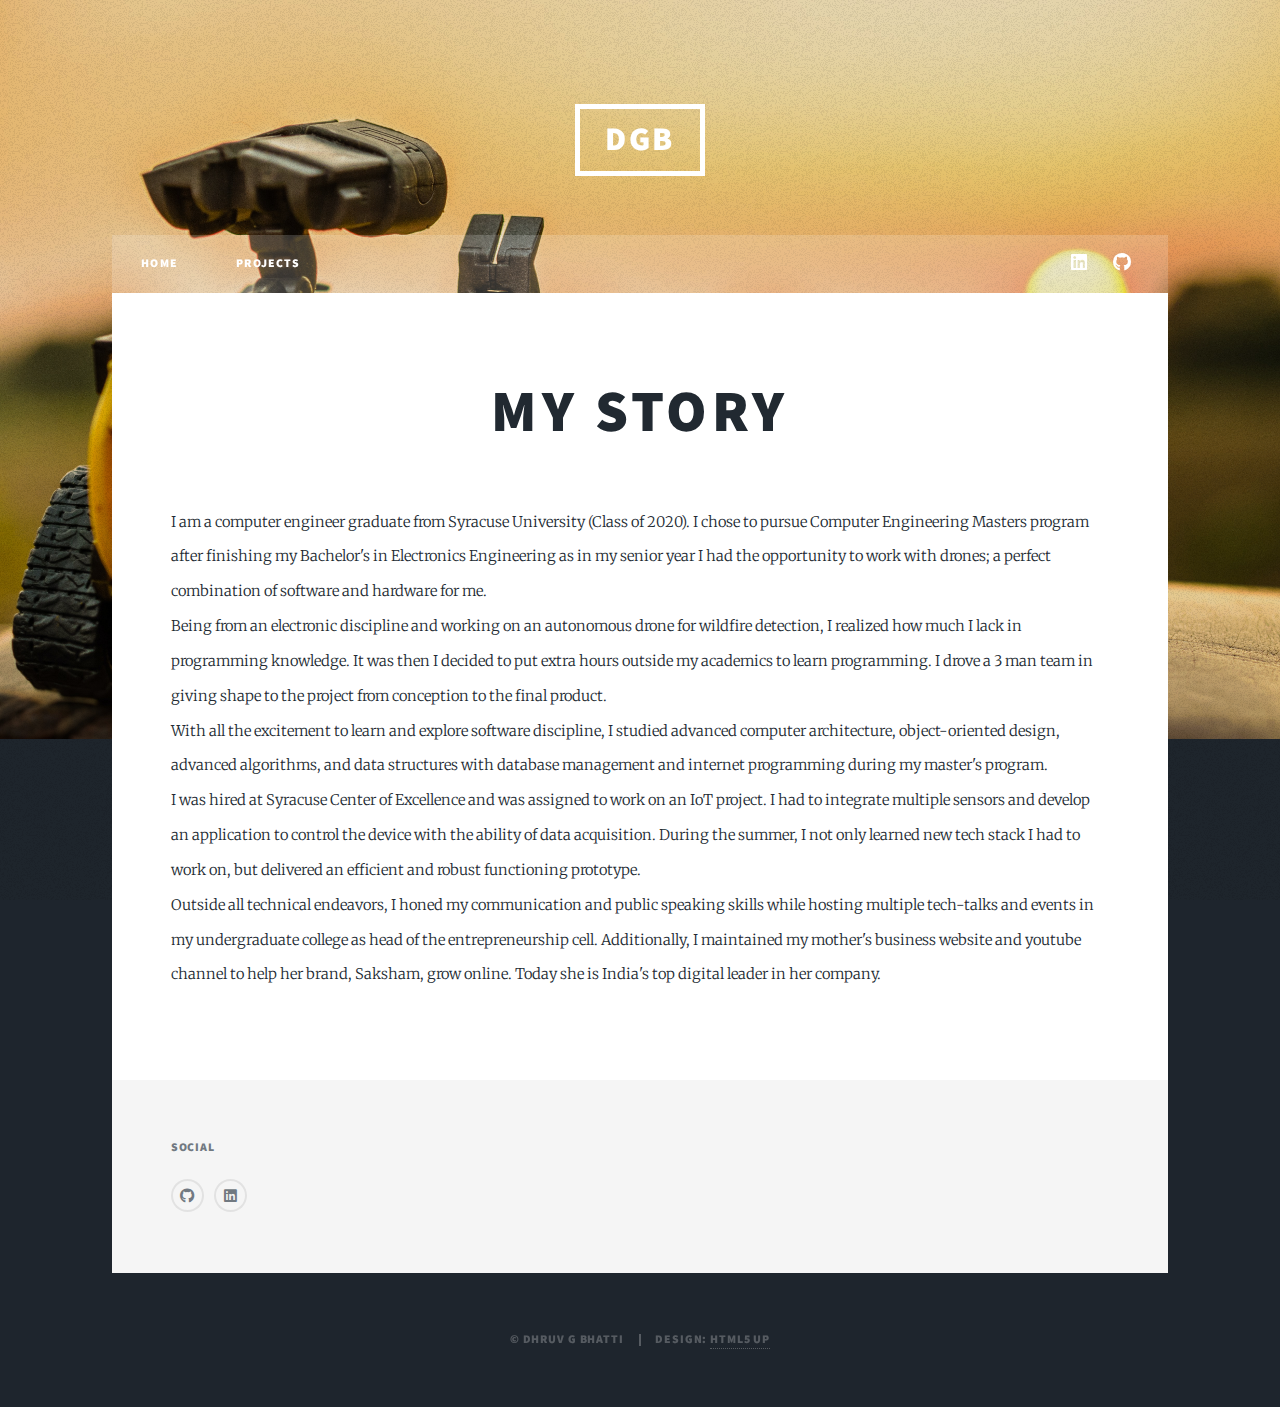
==== commit b17094c2: "corrected_links" ====
--- a/about_me.html
+++ b/about_me.html
@@ -39,7 +39,7 @@
                             <li><a href="#" class="icon brands fa-instagram"><span class="label">Instagram</span></a></li>
                             -->
                             <li><a href="https://www.linkedin.com/in/dhruvbhatti" class="icon brands fa-linkedin"><span class="label">Linkedin</span></a></li>
-							<li><a href="https://github.com/bhatttidhruv" class="icon brands fa-github"><span class="label">GitHub</span></a></li>
+							<li><a href="https://github.com/bhattidhruv" class="icon brands fa-github"><span class="label">GitHub</span></a></li>
 						</ul>
 					</nav>
 
@@ -50,7 +50,7 @@
 							<section class="post">
 								<header class="major">
 									
-									<h1>About Me</h1>
+									<h1>My Story</h1>
                 
 								</header>
 								
@@ -93,7 +93,7 @@
                 <section>
                     <h3>Social</h3>
                     <ul class="icons alt">
-                        <li><a href="https://github.com/bhatttidhruv" class="icon brands alt fa-github"><span class="label">GitHub</span></a></li>
+                        <li><a href="https://github.com/bhattidhruv" class="icon brands alt fa-github"><span class="label">GitHub</span></a></li>
                         <li><a href="https://www.linkedin.com/in/dhruvbhatti" class="icon brands fa-linkedin"><span class="label">Linkedin</span></a></li>
                     </ul>
                 </section>
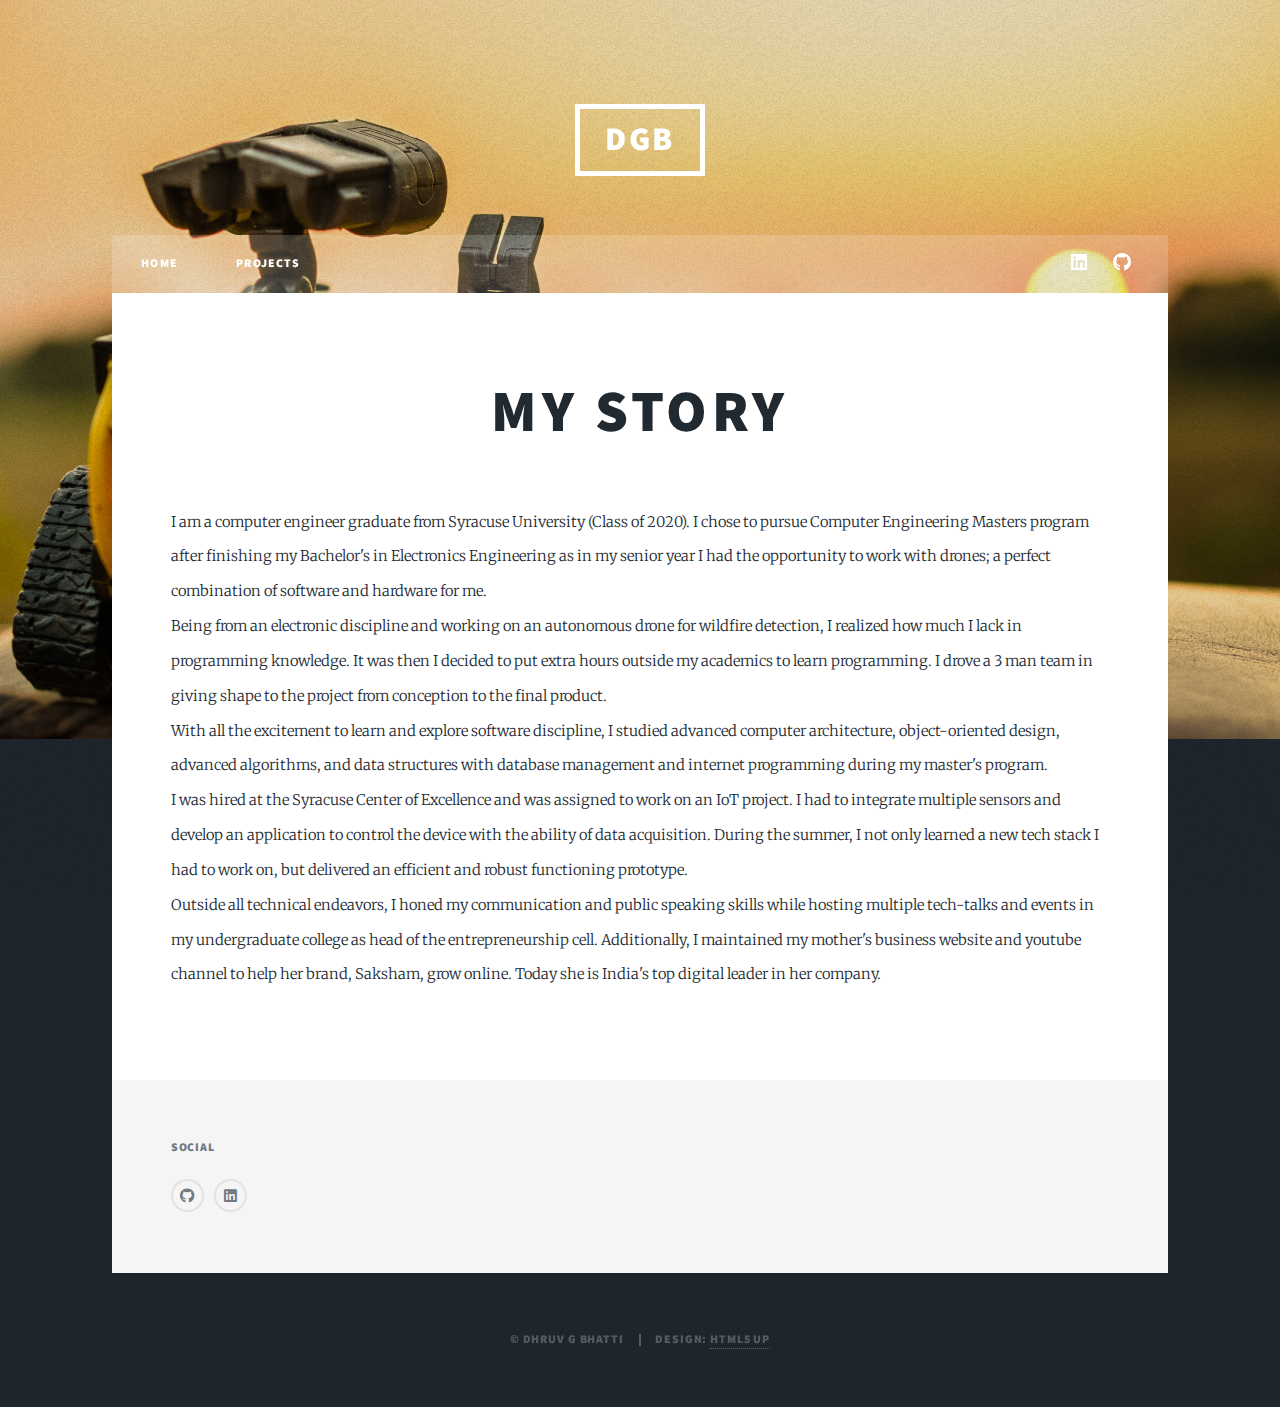
==== commit 97225296: "textUpdate" ====
--- a/about_me.html
+++ b/about_me.html
@@ -68,9 +68,9 @@
                                     architecture, object-oriented design, advanced algorithms, and data structures with database 
                                     management and internet programming during my master's program. 
                                     <br/>
-                                    I was hired at Syracuse Center of Excellence and was assigned to work on an IoT project. I 
+                                    I was hired at the Syracuse Center of Excellence and was assigned to work on an IoT project. I 
                                     had to integrate multiple sensors and develop an application to control the device with the 
-                                    ability of data acquisition. During the summer, I not only learned new tech stack I had to work
+                                    ability of data acquisition. During the summer, I not only learned a new tech stack I had to work
                                      on, but delivered an efficient and robust functioning prototype.
                                     <br/>
                                     Outside all technical endeavors, I honed my communication and public speaking skills while hosting 
--- a/assets/css/main.css
+++ b/assets/css/main.css
@@ -3286,10 +3286,10 @@
 			-webkit-transition: opacity 1s ease-in-out;
 			-ms-transition: opacity 1s ease-in-out;
 			transition: opacity 1s ease-in-out;
-			-moz-transition-delay: 0.75s;
-			-webkit-transition-delay: 0.75s;
-			-ms-transition-delay: 0.75s;
-			transition-delay: 0.75s;
+			-moz-transition-delay: 0.0s;
+			-webkit-transition-delay: 0.0s;
+			-ms-transition-delay: 0.0s;
+			transition-delay: 0.0s;
 			background: #1e252d;
 			content: '';
 			display: block;
@@ -3308,7 +3308,7 @@
 		@media screen and (orientation: portrait) {
 
 			#wrapper > .bg {
-				background-size: auto,								auto,														auto 175%;
+				background-size: auto,auto,auto 175%;
 			}
 
 		}
